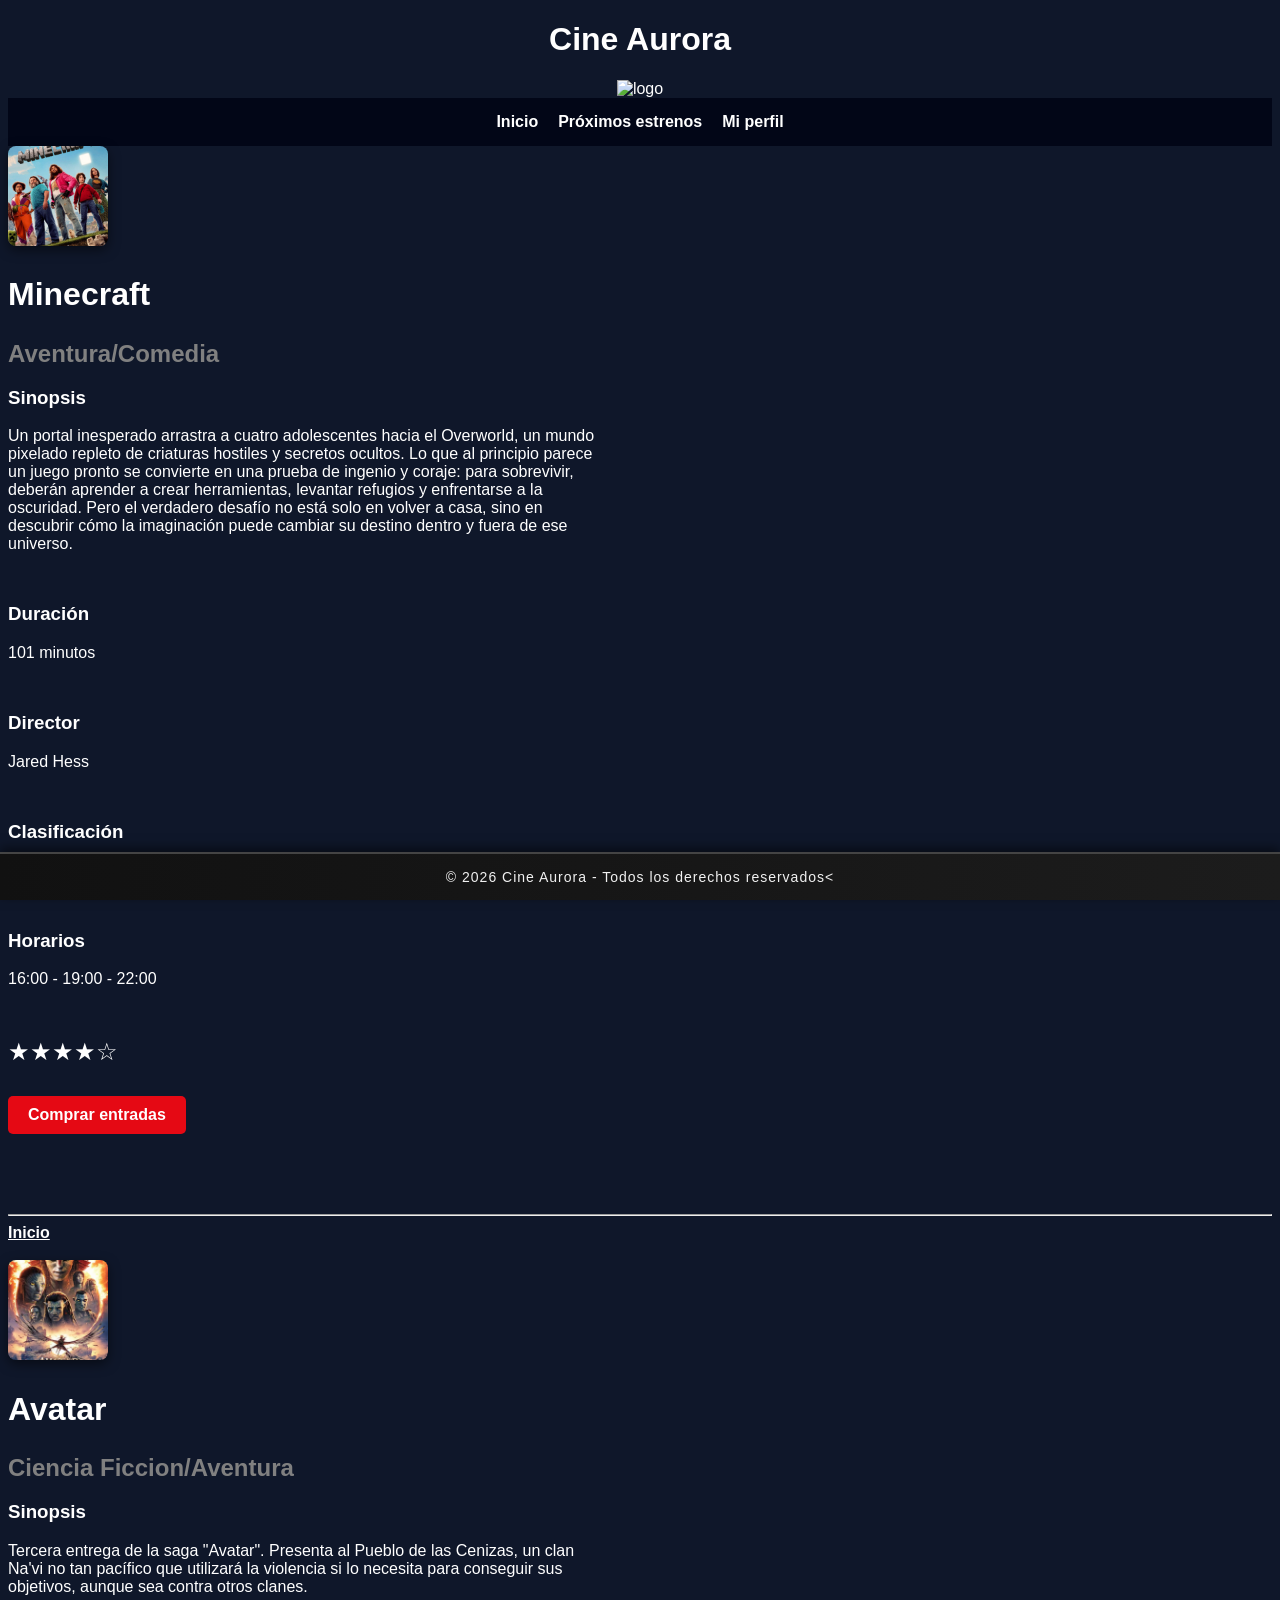
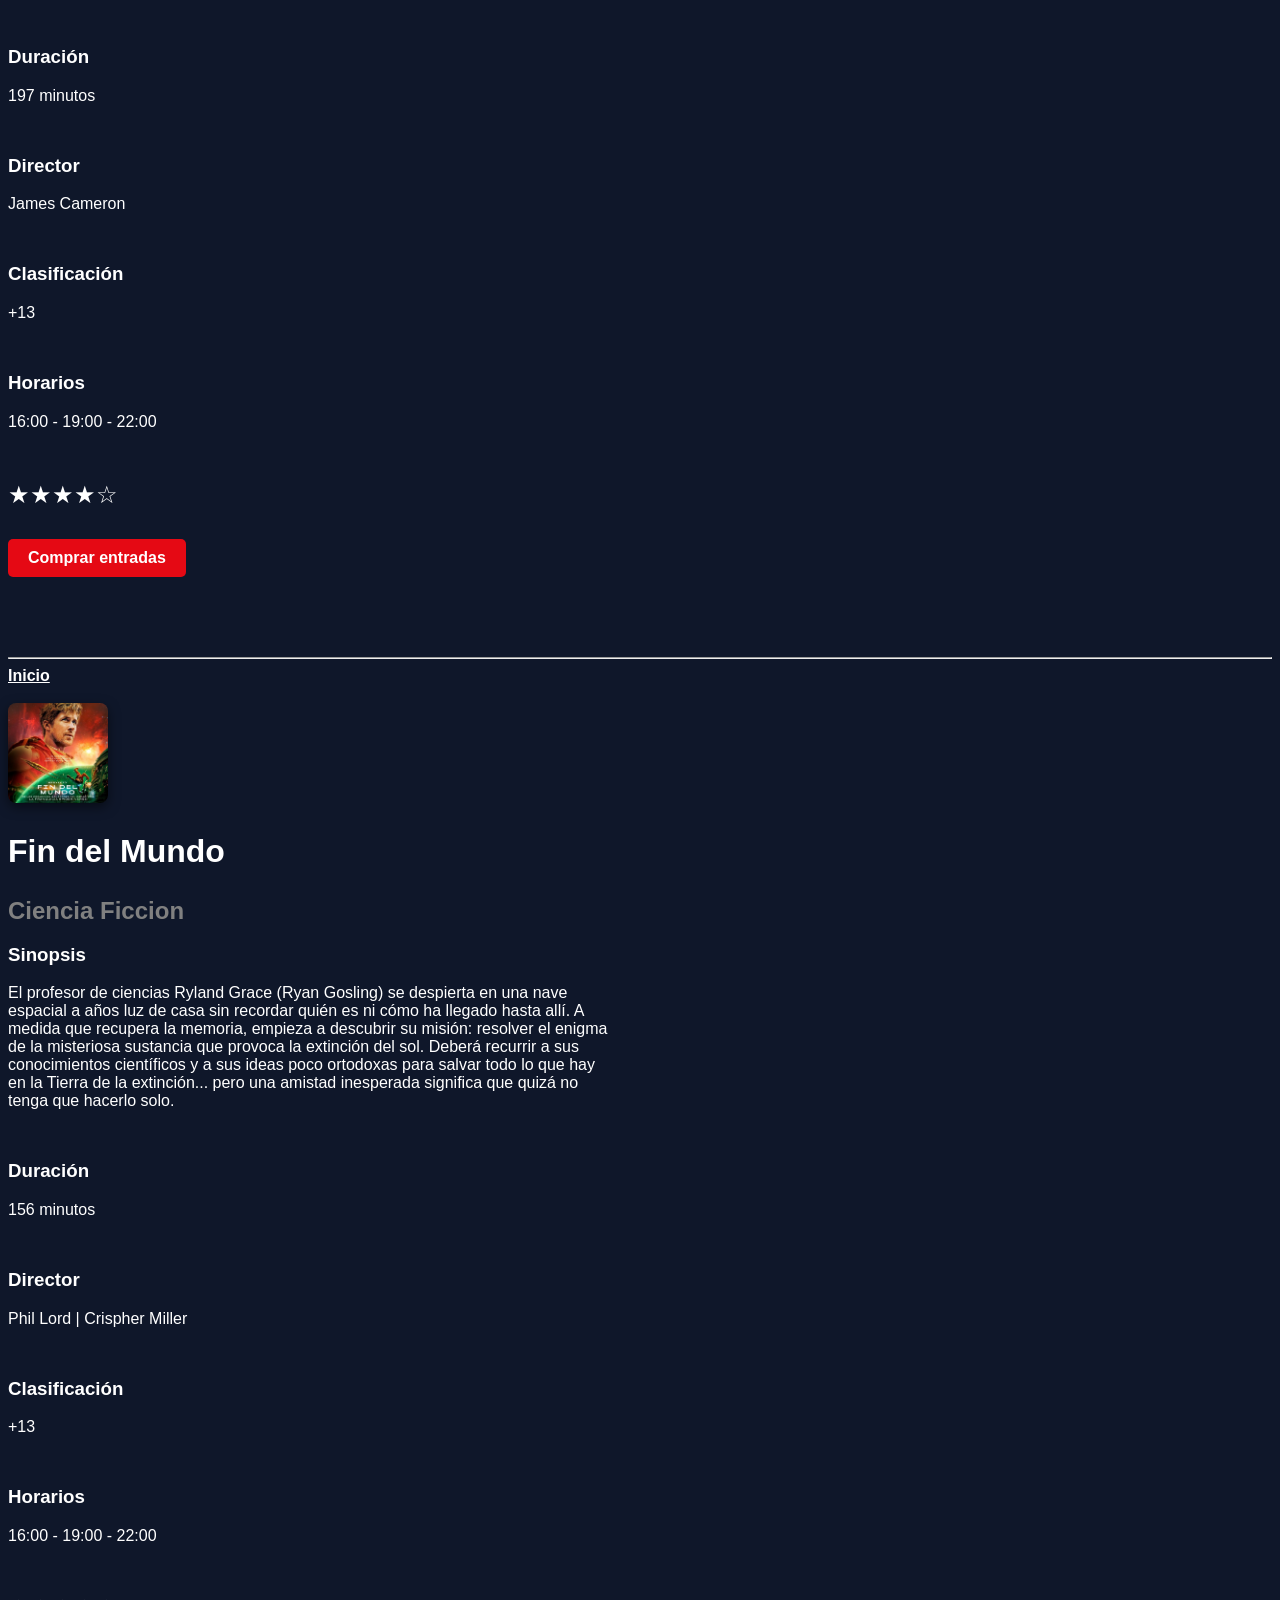
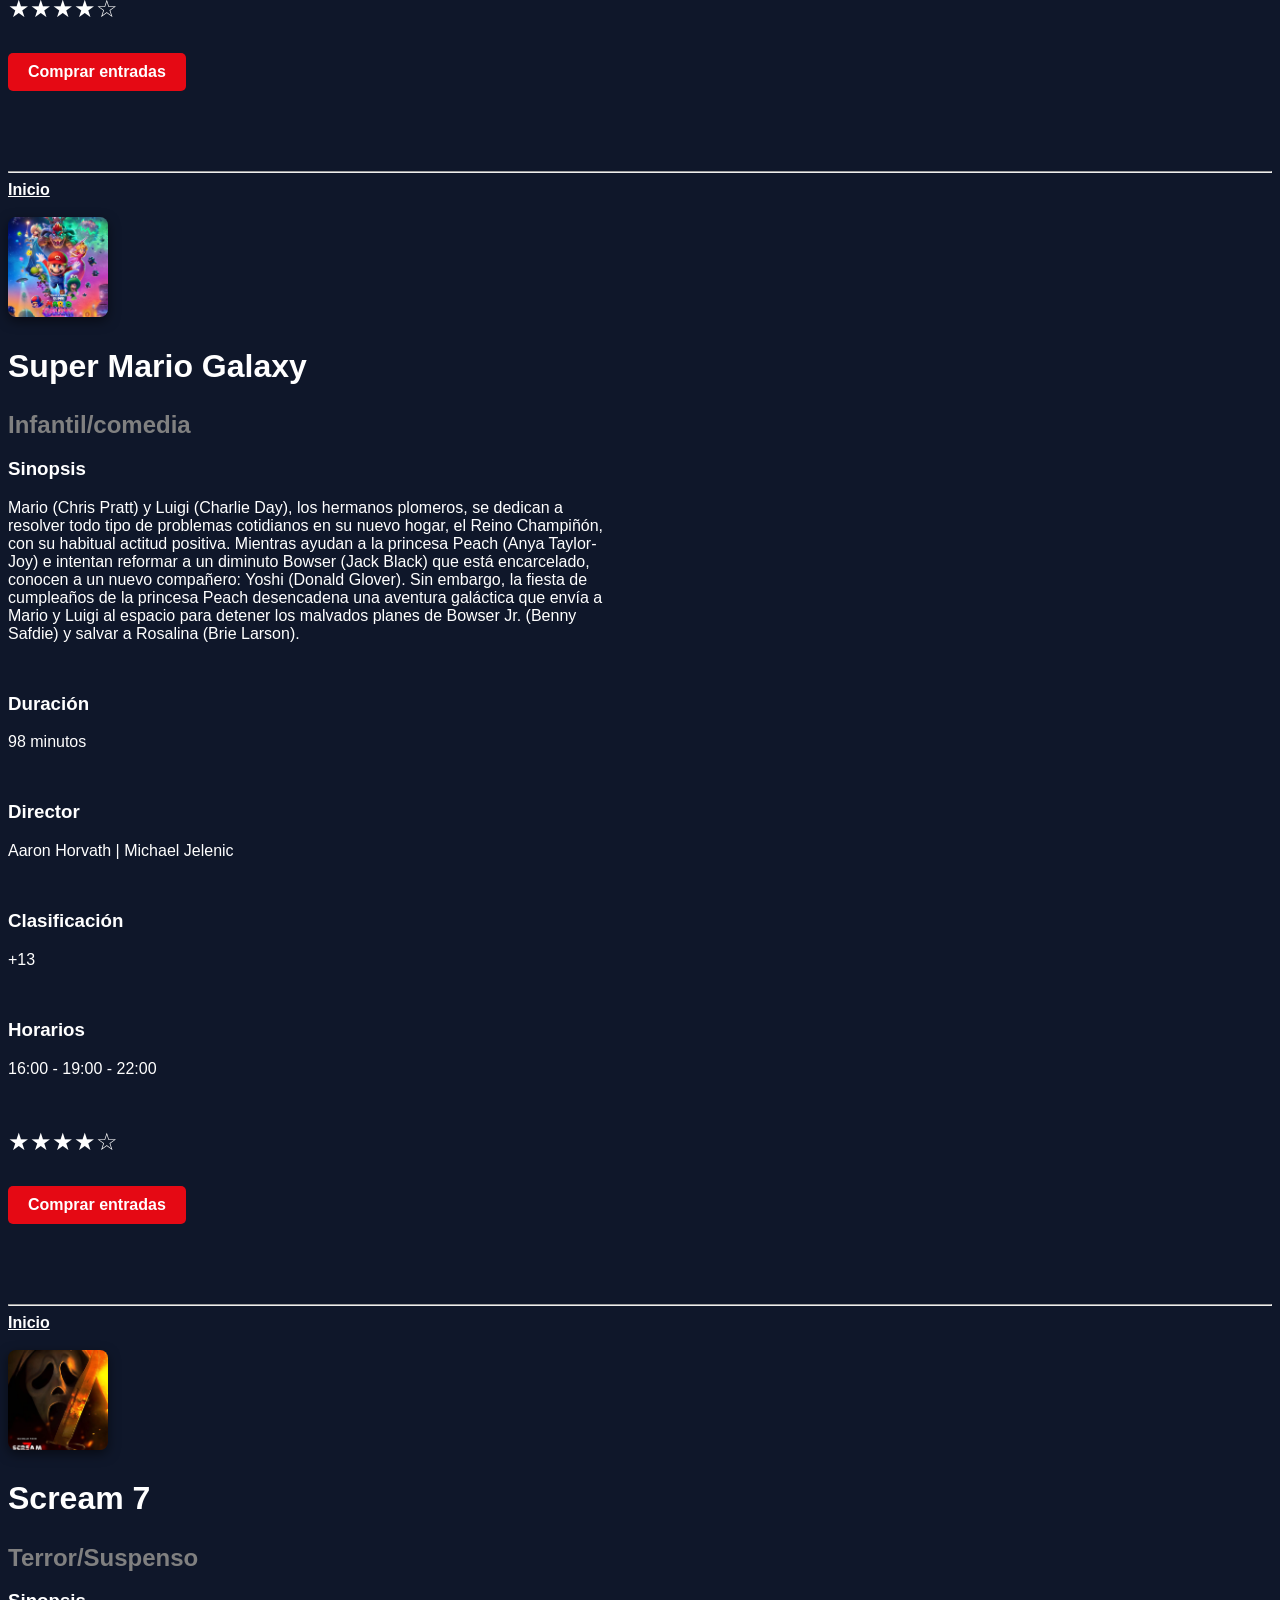
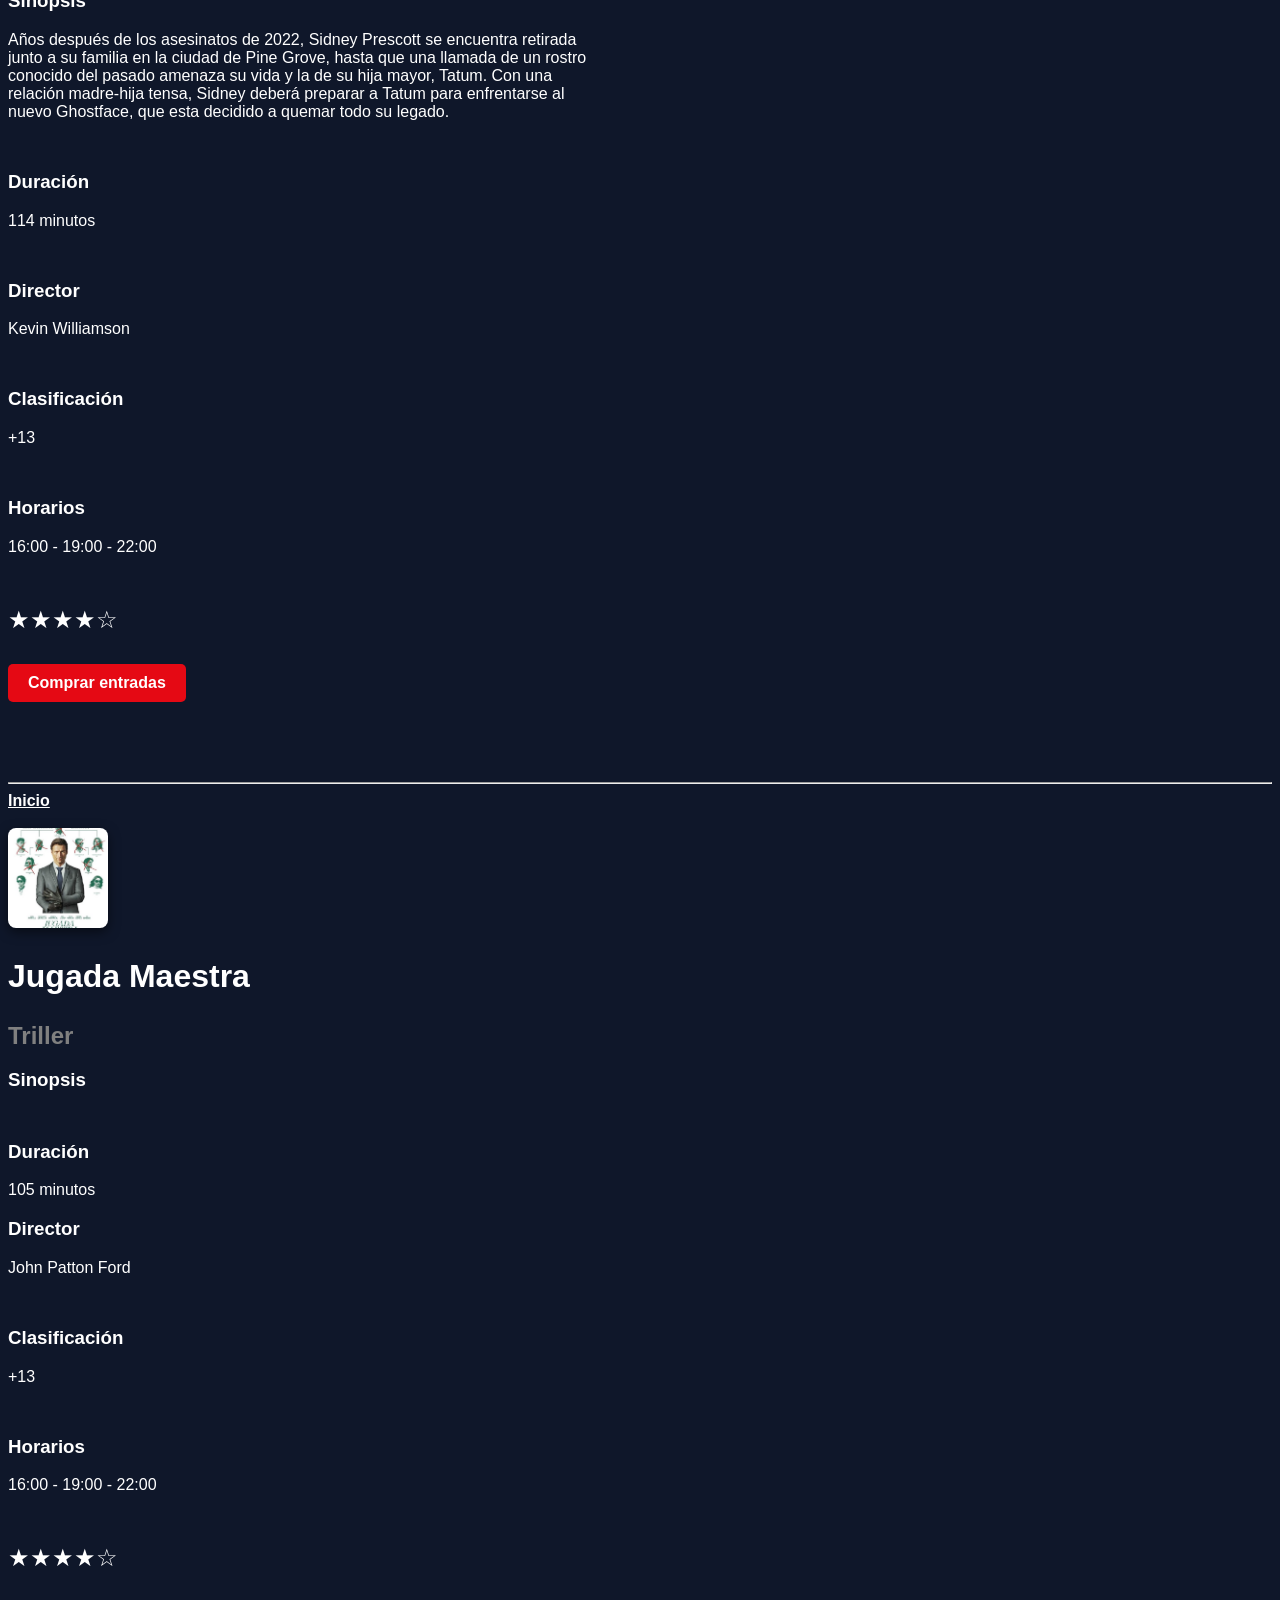
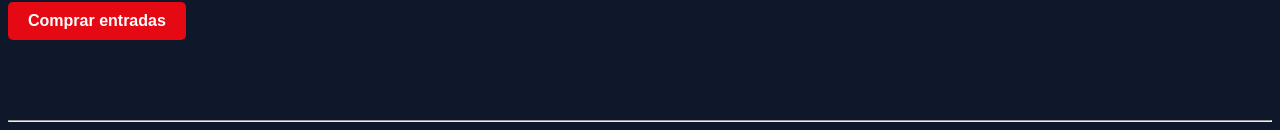
==== pages/detalle.html @ 42e91f60 "cambios en rutas de index.html a detalle.html y se agrego contenido como sinopsis,director,duracion," ====
<!doctype html>
<html lang="es">
<head>
  <meta charset="UTF-8" />
  <meta name="viewport" content="width=device-width, initial-scale=1.0" />
  <title>Cine Aurora 📽️</title>

  <link rel="icon" href="../assets/favicon/logo-cine.png" />
  <link rel="stylesheet" href="../css/detalle.css" />
</head>

<body>

<header>
  <div >
    <h1>Cine Aurora</h1>
    <img src="../assets/favicon/logo-cine.png" alt="logo" width="40">
  </div>

  <nav>
    <a href="../index.html">Inicio</a>
    <a href="./estrenos.html">Próximos estrenos</a>
    <a href="./login.html">Mi perfil</a>
  </nav>
</header>

<main>
  <section class="detalle-container">

    <div class="detalle-poster" id="Minecraft">
      <img src="../assets/img/minecraft.jpg" alt="Minecraft" width="250">
    </div>

    <div class="detalle-info">

      <div class="detalle-header">
        <h1>Minecraft</h1>
        <h2>Aventura/Comedia</h2>
      </div>

      <div class="detalle-seccion">
        <h3>Sinopsis</h3>
        <p>Un portal inesperado arrastra a cuatro adolescentes hacia el Overworld, un mundo pixelado repleto de criaturas hostiles y secretos ocultos. Lo que al principio parece un juego pronto se convierte en una prueba de ingenio y coraje: para sobrevivir, deberán aprender a crear herramientas, levantar refugios y enfrentarse a la oscuridad. Pero el verdadero desafío no está solo en volver a casa, sino en descubrir cómo la imaginación puede cambiar su destino dentro y fuera de ese universo.</p>
      </div>

      <div class="detalle-seccion">
        <h3>Duración</h3>
        <p>101 minutos</p>
      </div>

      <div class="detalle-seccion">
        <h3>Director</h3>
        <p>Jared Hess</p>
      </div>

      <div class="detalle-seccion">
        <h3>Clasificación</h3>
        <p>+13</p>
      </div>

      <div class="detalle-seccion">
        <h3>Horarios</h3>
        <p>16:00 - 19:00 - 22:00</p>
      </div>

      <div class="detalle-puntuacion">
        ★★★★☆
      </div>

      <a class="btn-comprar" href="#" onclick="alert('Sistema no disponible')">
        Comprar entradas
      </a>

    </div>
    <br><br><br><br>
    <hr>
    <a href="../index.html">Inicio</a>
    <br><br>
    <div class="detalle-poster" id="Avatar">
      <img src="../assets/img/avatar.png" alt="Avatar" width="250">
    </div>

    <div class="detalle-info">

      <div class="detalle-header">
        <h1>Avatar</h1>
        <h2>Ciencia Ficcion/Aventura</h2>
      </div>

      <div class="detalle-seccion">
        <h3>Sinopsis</h3>
        <p>Tercera entrega de la saga "Avatar". Presenta al Pueblo de las Cenizas, un clan Na'vi no tan pacífico que utilizará la violencia si lo necesita para conseguir sus objetivos, aunque sea contra otros clanes. </p>
      </div>

      <div class="detalle-seccion">
        <h3>Duración</h3>
        <p>197 minutos</p>
      </div>

      <div class="detalle-seccion">
        <h3>Director</h3>
        <p>James Cameron</p>
      </div>

      <div class="detalle-seccion">
        <h3>Clasificación</h3>
        <p>+13</p>
      </div>

      <div class="detalle-seccion">
        <h3>Horarios</h3>
        <p>16:00 - 19:00 - 22:00</p>
      </div>

      <div class="detalle-puntuacion">
        ★★★★☆
      </div>

      <a class="btn-comprar" href="#" onclick="alert('Sistema no disponible')">
        Comprar entradas
      </a>

    </div>
    <br><br><br><br>
    <hr>
       <a href="../index.html">Inicio</a>
    <br><br>
    <div class="detalle-poster" id="Fin del Mundo">
      <img src="../assets/img/fin-del-mundo.jpg" alt="Fin del Mundo" width="250">
    </div>

    <div class="detalle-info">

      <div class="detalle-header">
        <h1>Fin del Mundo</h1>
        <h2>Ciencia Ficcion</h2>
      </div>

      <div class="detalle-seccion">
        <h3>Sinopsis</h3>
        <p>El profesor de ciencias Ryland Grace (Ryan Gosling) se despierta en una nave espacial a años luz de casa sin recordar quién es ni cómo ha llegado hasta allí. A medida que recupera la memoria, empieza a descubrir su misión: resolver el enigma de la misteriosa sustancia que provoca la extinción del sol. Deberá recurrir a sus conocimientos científicos y a sus ideas poco ortodoxas para salvar todo lo que hay en la Tierra de la extinción... pero una amistad inesperada significa que quizá no tenga que hacerlo solo.</p>
      </div>

      <div class="detalle-seccion">
        <h3>Duración</h3>
        <p>156 minutos</p>
      </div>

      <div class="detalle-seccion">
        <h3>Director</h3>
        <p>Phil Lord | Crispher Miller</p>
      </div>

      <div class="detalle-seccion">
        <h3>Clasificación</h3>
        <p>+13</p>
      </div>

      <div class="detalle-seccion">
        <h3>Horarios</h3>
        <p>16:00 - 19:00 - 22:00</p>
      </div>

      <div class="detalle-puntuacion">
        ★★★★☆
      </div>

      <a class="btn-comprar" href="#" onclick="alert('Sistema no disponible')">
        Comprar entradas
      </a>

    </div>
    <br><br><br><br>
    <hr>
       <a href="../index.html">Inicio</a>
    <br><br>
    <div class="detalle-poster" id="Super Mario Galaxy">
      <img src="../assets/img/super-mario.jpg" alt="Super Mario Galaxy" width="250">
    </div>

    <div class="detalle-info">

      <div class="detalle-header">
        <h1>Super Mario Galaxy</h1>
        <h2>Infantil/comedia</h2>
      </div>

      <div class="detalle-seccion">
        <h3>Sinopsis</h3>
        <p>Mario (Chris Pratt) y Luigi (Charlie Day), los hermanos plomeros, se dedican a resolver todo tipo de problemas cotidianos en su nuevo hogar, el Reino Champiñón, con su habitual actitud positiva. Mientras ayudan a la princesa Peach (Anya Taylor-Joy) e intentan reformar a un diminuto Bowser (Jack Black) que está encarcelado, conocen a un nuevo compañero: Yoshi (Donald Glover). Sin embargo, la fiesta de cumpleaños de la princesa Peach desencadena una aventura galáctica que envía a Mario y Luigi al espacio para detener los malvados planes de Bowser Jr. (Benny Safdie) y salvar a Rosalina (Brie Larson).</p>
      </div>

      <div class="detalle-seccion">
        <h3>Duración</h3>
        <p>98 minutos</p>
      </div>

      <div class="detalle-seccion">
        <h3>Director</h3>
        <p>Aaron Horvath | Michael Jelenic</p>
      </div>

      <div class="detalle-seccion">
        <h3>Clasificación</h3>
        <p>+13</p>
      </div>

      <div class="detalle-seccion">
        <h3>Horarios</h3>
        <p>16:00 - 19:00 - 22:00</p>
      </div>

      <div class="detalle-puntuacion">
        ★★★★☆
      </div>

      <a class="btn-comprar" href="#" onclick="alert('Sistema no disponible')">
        Comprar entradas
      </a>

    </div>
    <br><br><br><br>
    <hr>
       <a href="../index.html">Inicio</a>
    <br><br>
    <div class="detalle-poster" id="Scream 7">
      <img src="../assets/img/scream7.jpg" alt="Scream 7" width="250">
    </div>

    <div class="detalle-info">

      <div class="detalle-header">
        <h1>Scream 7</h1>
        <h2>Terror/Suspenso</h2>
      </div>

      <div class="detalle-seccion">
        <h3>Sinopsis</h3>
        <p>Años después de los asesinatos de 2022, Sidney Prescott se encuentra retirada junto a su familia en la ciudad de Pine Grove, hasta que una llamada de un rostro conocido del pasado amenaza su vida y la de su hija mayor, Tatum. Con una relación madre-hija tensa, Sidney deberá preparar a Tatum para enfrentarse al nuevo Ghostface, que esta decidido a quemar todo su legado.</p>
      </div>

      <div class="detalle-seccion">
        <h3>Duración</h3>
        <p>114 minutos</p>
      </div>

      <div class="detalle-seccion">
        <h3>Director</h3>
        <p>Kevin Williamson</p>
      </div>

      <div class="detalle-seccion">
        <h3>Clasificación</h3>
        <p>+13</p>
      </div>

      <div class="detalle-seccion">
        <h3>Horarios</h3>
        <p>16:00 - 19:00 - 22:00</p>
      </div>

      <div class="detalle-puntuacion">
        ★★★★☆
      </div>

      <a class="btn-comprar" href="#" onclick="alert('Sistema no disponible')">
        Comprar entradas
      </a>

    </div>
    <br><br><br><br>
    <hr>
       <a href="../index.html">Inicio</a>
    <br><br>
    <div class="detalle-poster" id="Jugada Maestra">
      <img src="../assets/img/jugada-maestra.jpg" alt="Jugada Maestra" width="250">
    </div>

    <div class="detalle-info">

      <div class="detalle-header">
        <h1>Jugada Maestra</h1>
        <h2>Triller</h2>
      </div>

      <div class="detalle-seccion">
        <h3>Sinopsis</h3>
        <p></p>
      </div>

      <div class="detalBecket, un potencial heredero de una fortuna millonaria, solo tiene un pequeño problema: que es el octavo en la línea de sucesión. Lo cual, por supuesto, tiene una fácil solución: matarlos a todos hasta que solo quede él.le-seccion">
        <h3>Duración</h3>
        <p>105 minutos</p>
      </div>

      <div class="detalle-seccion">
        <h3>Director</h3>
        <p>John Patton Ford</p>
      </div>

      <div class="detalle-seccion">
        <h3>Clasificación</h3>
        <p>+13</p>
      </div>

      <div class="detalle-seccion">
        <h3>Horarios</h3>
        <p>16:00 - 19:00 - 22:00</p>
      </div>

      <div class="detalle-puntuacion">
        ★★★★☆
      </div>

      <a class="btn-comprar" href="#" onclick="alert('Sistema no disponible')">
        Comprar entradas
      </a>

    </div>
    <br><br><br><br>
    <hr>

  </section>
</main>

<footer class="footer">
  <p> &copy; 2026 Cine Aurora - Todos los derechos reservados<</p>
</footer>

</body>
</html>
---- css/detalle.css ----
/* IMPORTS */
@import url('./components/nav.css');
@import url('./components/button.css');
@import url('./components/poster.css');
@import url('./components/footer.css');

/* VARIABLES */
:root {
    --color-bg: #0f172a;
    --color-card: #1e293b;
    --color-text: #ffffff;
    --color-accent: #e50914;
}



/* BODY */
body {
    font-family: Arial, sans-serif;
    background-color: var(--color-bg);
    color: var(--color-text);
}
header {
    text-align: center;
}

/* INFO */
.detalle-info {
    max-width: 600px;
}

.detalle-header h1 {
    font-size: 2rem;
}

.detalle-header h2 {
    color: var(--color-primario);
    color: gray;
    margin-bottom: 10px;
}

/* SECCIONES */
.detalle-seccion {
    margin: 15px auto 50px;
}

/* PUNTUACIÓN */
.detalle-puntuacion {
    font-size: 1.5rem;
    margin: 15px 0;
}


.btn-comprar {
    display: inline-block;
    margin-top: 15px;
    padding: 10px 20px;
    background-color: var(--color-accent);
    color: white;
    text-decoration: none;
    border-radius: 5px;
}

.btn-comprar:hover {
    background-color: #b20710;
}


.form-registro {
    display: grid;
    gap: 16px;
    width: 100%;
    max-width: 500px;
    background-color: var(--color-superficie);
    padding: 24px;
    border-radius: 10px;
    box-shadow: 0 4px 12px rgba(0,0,0,0.2);
}



.form-grupo {
    display: flex;
    flex-direction: column;
    gap: 5px;
}


.form-registro input,
.form-registro select {
    padding: 10px;
    border-radius: 6px;
    border: none;
}


.form-radio {
    display: flex;
    flex-direction: column;
    gap: 5px;
}


@media (max-width: 768px) {
    .detalle-container {
        flex-direction: column;
        align-items: center;
        text-align: center;
    }

    .detalle-poster img {
        width: 80%;
    }
}
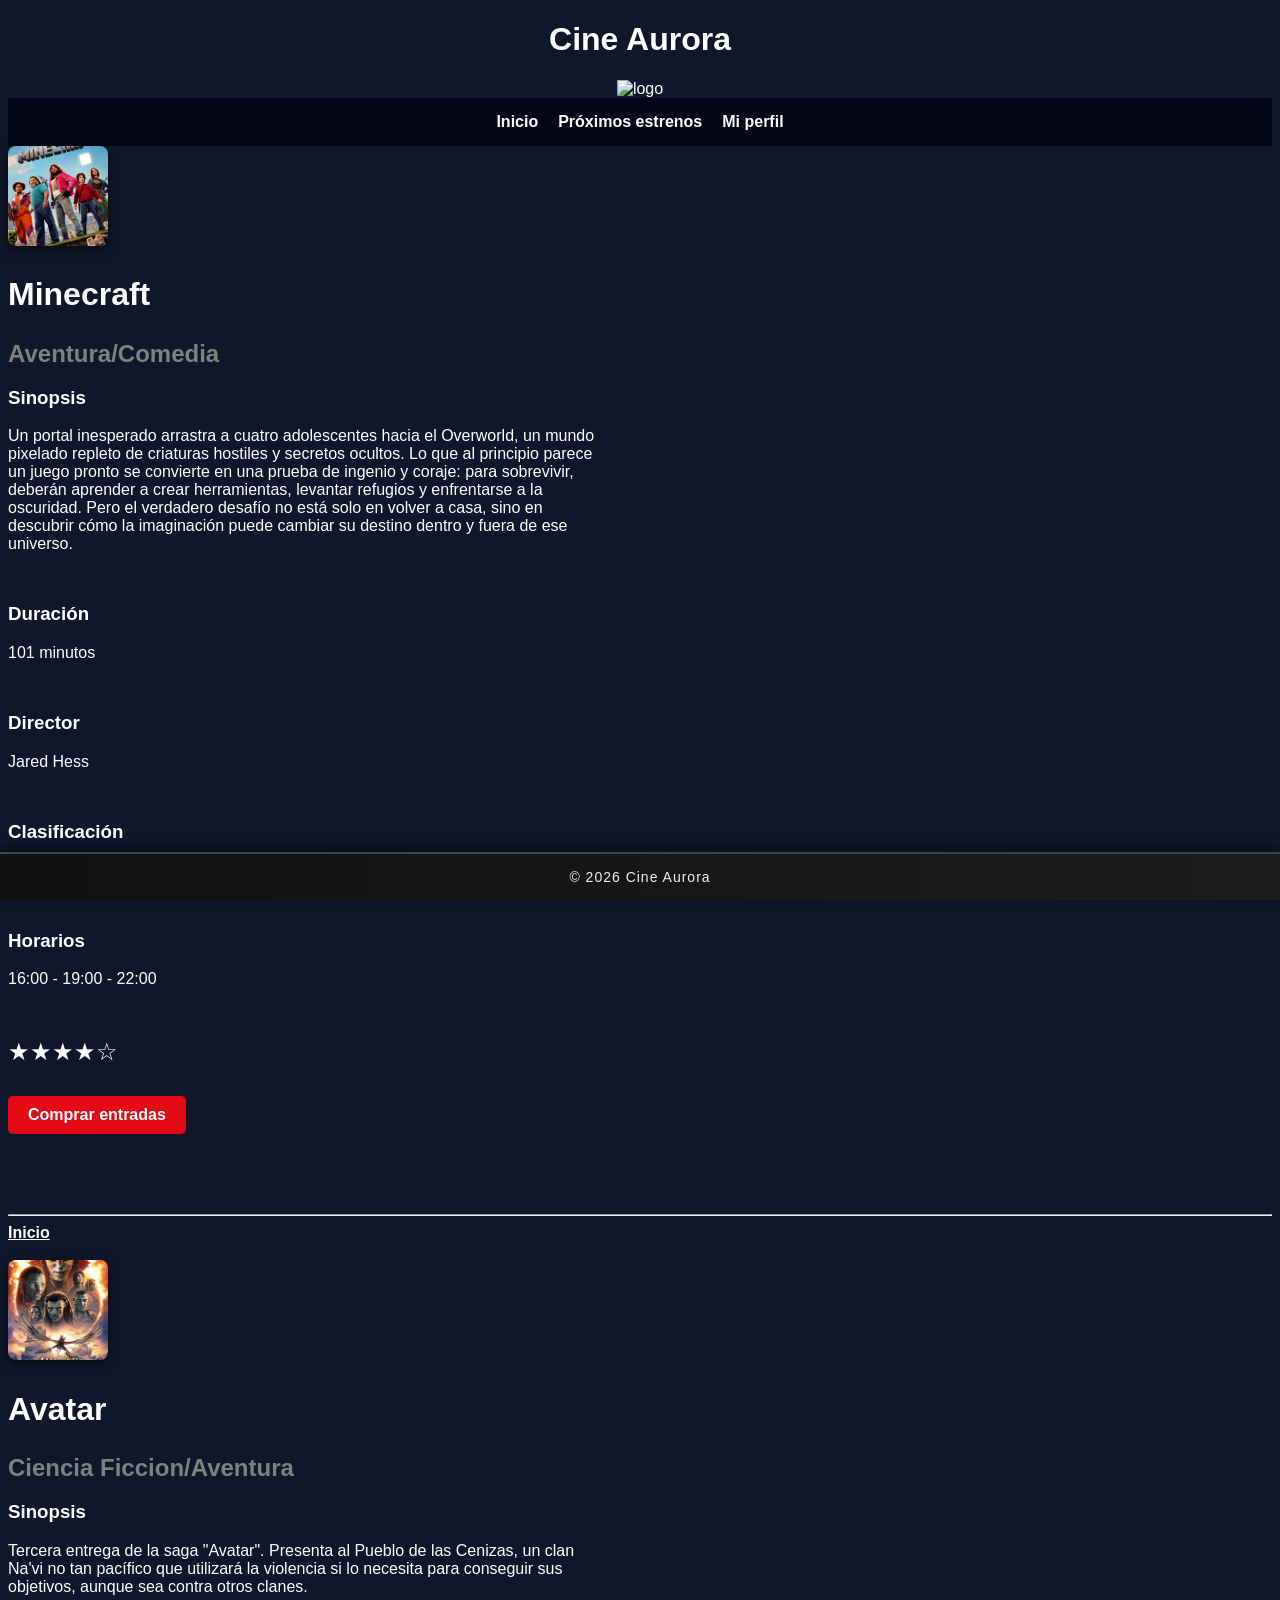
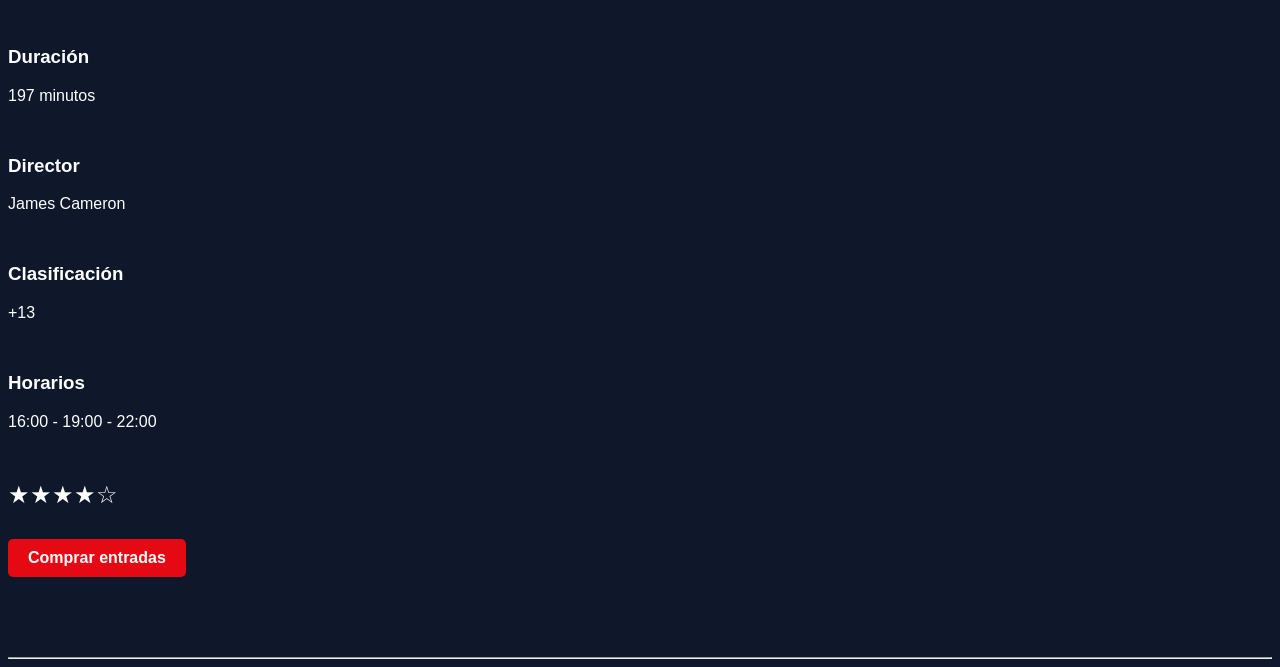
==== commit 33267924: "Agregue estilo y contenido al archivo entradas.html, tambien modifique el index para que redirija a " ====
--- a/pages/detalle.html
+++ b/pages/detalle.html
@@ -67,7 +67,7 @@
         ★★★★☆
       </div>
 
-      <a class="btn-comprar" href="#" onclick="alert('Sistema no disponible')">
+      <a class="btn-comprar" href="entradas.html" onclick="alert('Redirigiendo... Entradas para Minecraft')">
         Comprar entradas
       </a>
 
@@ -116,203 +116,7 @@
         ★★★★☆
       </div>
 
-      <a class="btn-comprar" href="#" onclick="alert('Sistema no disponible')">
-        Comprar entradas
-      </a>
-
-    </div>
-    <br><br><br><br>
-    <hr>
-       <a href="../index.html">Inicio</a>
-    <br><br>
-    <div class="detalle-poster" id="Fin del Mundo">
-      <img src="../assets/img/fin-del-mundo.jpg" alt="Fin del Mundo" width="250">
-    </div>
-
-    <div class="detalle-info">
-
-      <div class="detalle-header">
-        <h1>Fin del Mundo</h1>
-        <h2>Ciencia Ficcion</h2>
-      </div>
-
-      <div class="detalle-seccion">
-        <h3>Sinopsis</h3>
-        <p>El profesor de ciencias Ryland Grace (Ryan Gosling) se despierta en una nave espacial a años luz de casa sin recordar quién es ni cómo ha llegado hasta allí. A medida que recupera la memoria, empieza a descubrir su misión: resolver el enigma de la misteriosa sustancia que provoca la extinción del sol. Deberá recurrir a sus conocimientos científicos y a sus ideas poco ortodoxas para salvar todo lo que hay en la Tierra de la extinción... pero una amistad inesperada significa que quizá no tenga que hacerlo solo.</p>
-      </div>
-
-      <div class="detalle-seccion">
-        <h3>Duración</h3>
-        <p>156 minutos</p>
-      </div>
-
-      <div class="detalle-seccion">
-        <h3>Director</h3>
-        <p>Phil Lord | Crispher Miller</p>
-      </div>
-
-      <div class="detalle-seccion">
-        <h3>Clasificación</h3>
-        <p>+13</p>
-      </div>
-
-      <div class="detalle-seccion">
-        <h3>Horarios</h3>
-        <p>16:00 - 19:00 - 22:00</p>
-      </div>
-
-      <div class="detalle-puntuacion">
-        ★★★★☆
-      </div>
-
-      <a class="btn-comprar" href="#" onclick="alert('Sistema no disponible')">
-        Comprar entradas
-      </a>
-
-    </div>
-    <br><br><br><br>
-    <hr>
-       <a href="../index.html">Inicio</a>
-    <br><br>
-    <div class="detalle-poster" id="Super Mario Galaxy">
-      <img src="../assets/img/super-mario.jpg" alt="Super Mario Galaxy" width="250">
-    </div>
-
-    <div class="detalle-info">
-
-      <div class="detalle-header">
-        <h1>Super Mario Galaxy</h1>
-        <h2>Infantil/comedia</h2>
-      </div>
-
-      <div class="detalle-seccion">
-        <h3>Sinopsis</h3>
-        <p>Mario (Chris Pratt) y Luigi (Charlie Day), los hermanos plomeros, se dedican a resolver todo tipo de problemas cotidianos en su nuevo hogar, el Reino Champiñón, con su habitual actitud positiva. Mientras ayudan a la princesa Peach (Anya Taylor-Joy) e intentan reformar a un diminuto Bowser (Jack Black) que está encarcelado, conocen a un nuevo compañero: Yoshi (Donald Glover). Sin embargo, la fiesta de cumpleaños de la princesa Peach desencadena una aventura galáctica que envía a Mario y Luigi al espacio para detener los malvados planes de Bowser Jr. (Benny Safdie) y salvar a Rosalina (Brie Larson).</p>
-      </div>
-
-      <div class="detalle-seccion">
-        <h3>Duración</h3>
-        <p>98 minutos</p>
-      </div>
-
-      <div class="detalle-seccion">
-        <h3>Director</h3>
-        <p>Aaron Horvath | Michael Jelenic</p>
-      </div>
-
-      <div class="detalle-seccion">
-        <h3>Clasificación</h3>
-        <p>+13</p>
-      </div>
-
-      <div class="detalle-seccion">
-        <h3>Horarios</h3>
-        <p>16:00 - 19:00 - 22:00</p>
-      </div>
-
-      <div class="detalle-puntuacion">
-        ★★★★☆
-      </div>
-
-      <a class="btn-comprar" href="#" onclick="alert('Sistema no disponible')">
-        Comprar entradas
-      </a>
-
-    </div>
-    <br><br><br><br>
-    <hr>
-       <a href="../index.html">Inicio</a>
-    <br><br>
-    <div class="detalle-poster" id="Scream 7">
-      <img src="../assets/img/scream7.jpg" alt="Scream 7" width="250">
-    </div>
-
-    <div class="detalle-info">
-
-      <div class="detalle-header">
-        <h1>Scream 7</h1>
-        <h2>Terror/Suspenso</h2>
-      </div>
-
-      <div class="detalle-seccion">
-        <h3>Sinopsis</h3>
-        <p>Años después de los asesinatos de 2022, Sidney Prescott se encuentra retirada junto a su familia en la ciudad de Pine Grove, hasta que una llamada de un rostro conocido del pasado amenaza su vida y la de su hija mayor, Tatum. Con una relación madre-hija tensa, Sidney deberá preparar a Tatum para enfrentarse al nuevo Ghostface, que esta decidido a quemar todo su legado.</p>
-      </div>
-
-      <div class="detalle-seccion">
-        <h3>Duración</h3>
-        <p>114 minutos</p>
-      </div>
-
-      <div class="detalle-seccion">
-        <h3>Director</h3>
-        <p>Kevin Williamson</p>
-      </div>
-
-      <div class="detalle-seccion">
-        <h3>Clasificación</h3>
-        <p>+13</p>
-      </div>
-
-      <div class="detalle-seccion">
-        <h3>Horarios</h3>
-        <p>16:00 - 19:00 - 22:00</p>
-      </div>
-
-      <div class="detalle-puntuacion">
-        ★★★★☆
-      </div>
-
-      <a class="btn-comprar" href="#" onclick="alert('Sistema no disponible')">
-        Comprar entradas
-      </a>
-
-    </div>
-    <br><br><br><br>
-    <hr>
-       <a href="../index.html">Inicio</a>
-    <br><br>
-    <div class="detalle-poster" id="Jugada Maestra">
-      <img src="../assets/img/jugada-maestra.jpg" alt="Jugada Maestra" width="250">
-    </div>
-
-    <div class="detalle-info">
-
-      <div class="detalle-header">
-        <h1>Jugada Maestra</h1>
-        <h2>Triller</h2>
-      </div>
-
-      <div class="detalle-seccion">
-        <h3>Sinopsis</h3>
-        <p></p>
-      </div>
-
-      <div class="detalBecket, un potencial heredero de una fortuna millonaria, solo tiene un pequeño problema: que es el octavo en la línea de sucesión. Lo cual, por supuesto, tiene una fácil solución: matarlos a todos hasta que solo quede él.le-seccion">
-        <h3>Duración</h3>
-        <p>105 minutos</p>
-      </div>
-
-      <div class="detalle-seccion">
-        <h3>Director</h3>
-        <p>John Patton Ford</p>
-      </div>
-
-      <div class="detalle-seccion">
-        <h3>Clasificación</h3>
-        <p>+13</p>
-      </div>
-
-      <div class="detalle-seccion">
-        <h3>Horarios</h3>
-        <p>16:00 - 19:00 - 22:00</p>
-      </div>
-
-      <div class="detalle-puntuacion">
-        ★★★★☆
-      </div>
-
-      <a class="btn-comprar" href="#" onclick="alert('Sistema no disponible')">
+      <a class="btn-comprar" href="entradas.html" onclick="alert('Redirigiendo... Entradas para Avatar')">
         Comprar entradas
       </a>
 
@@ -324,7 +128,7 @@
 </main>
 
 <footer class="footer">
-  <p> &copy; 2026 Cine Aurora - Todos los derechos reservados<</p>
+  <p>&copy; 2026 Cine Aurora</p>
 </footer>
 
 </body>
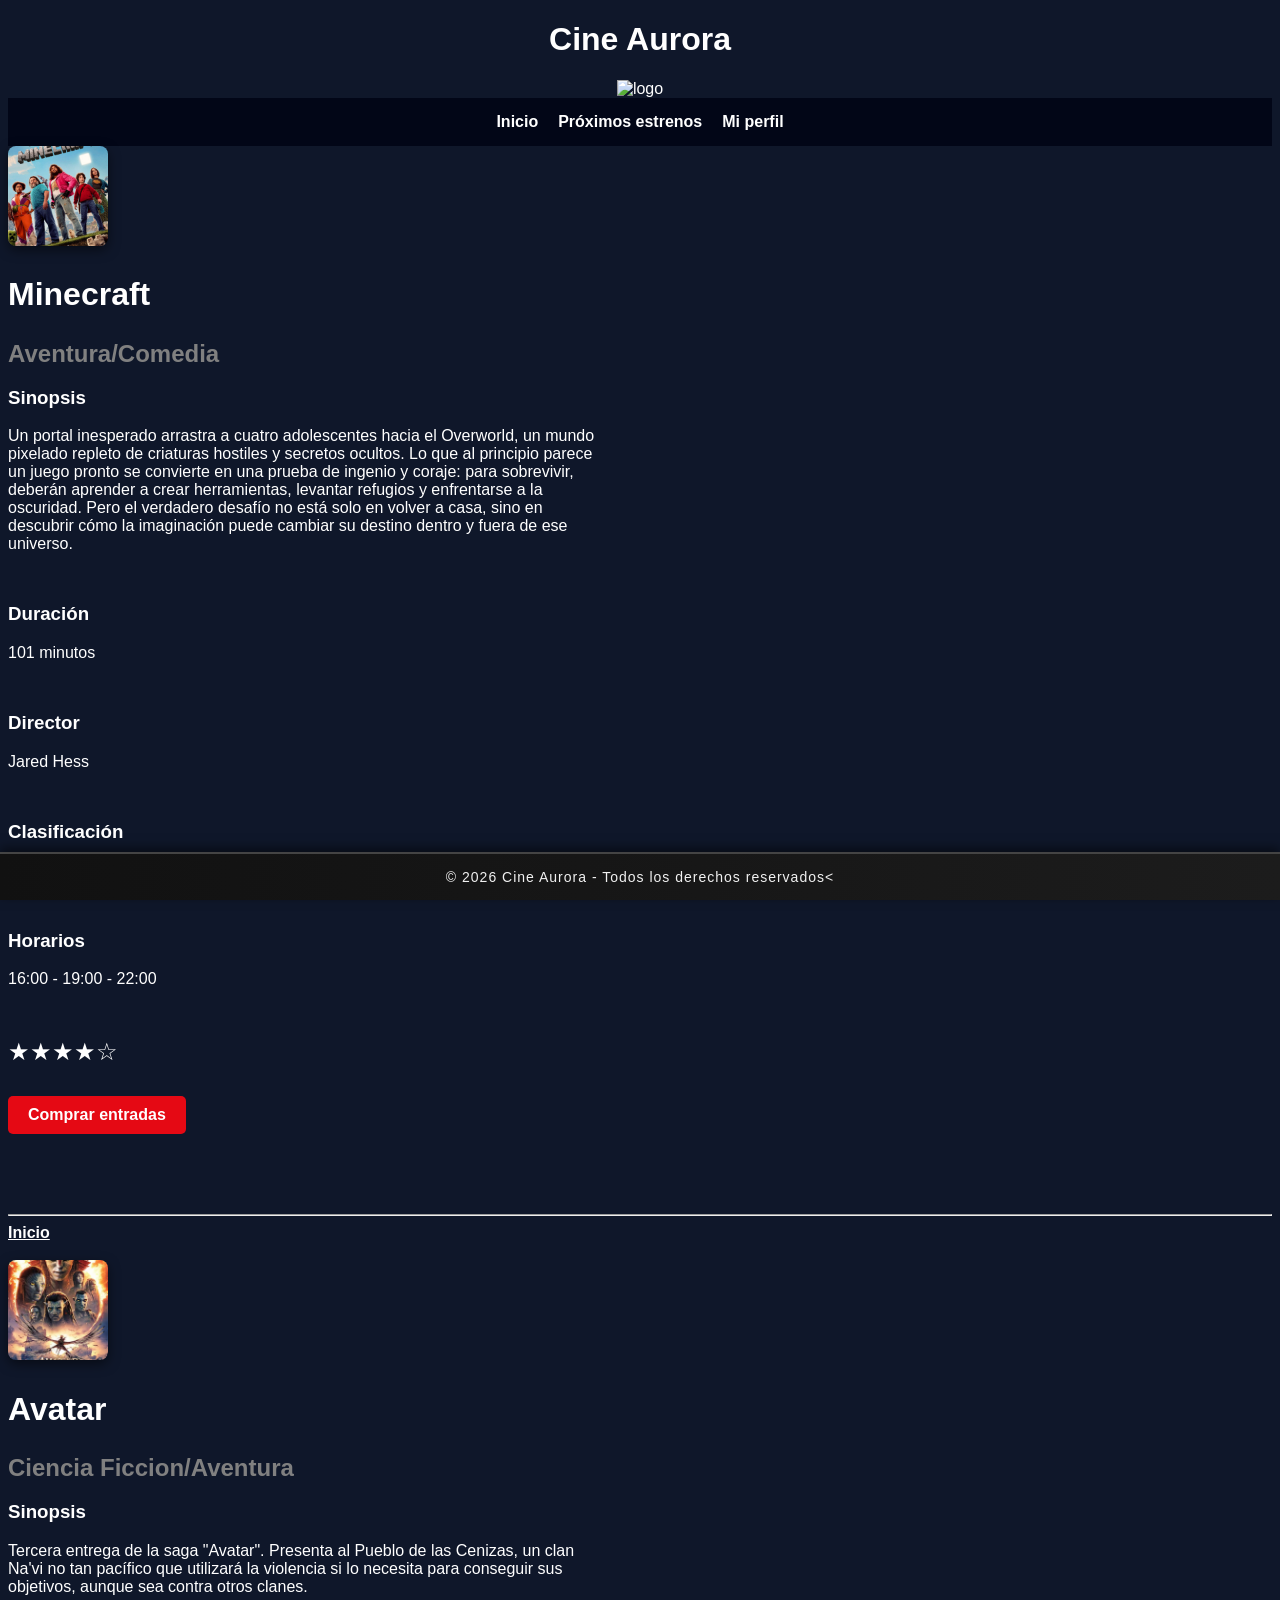
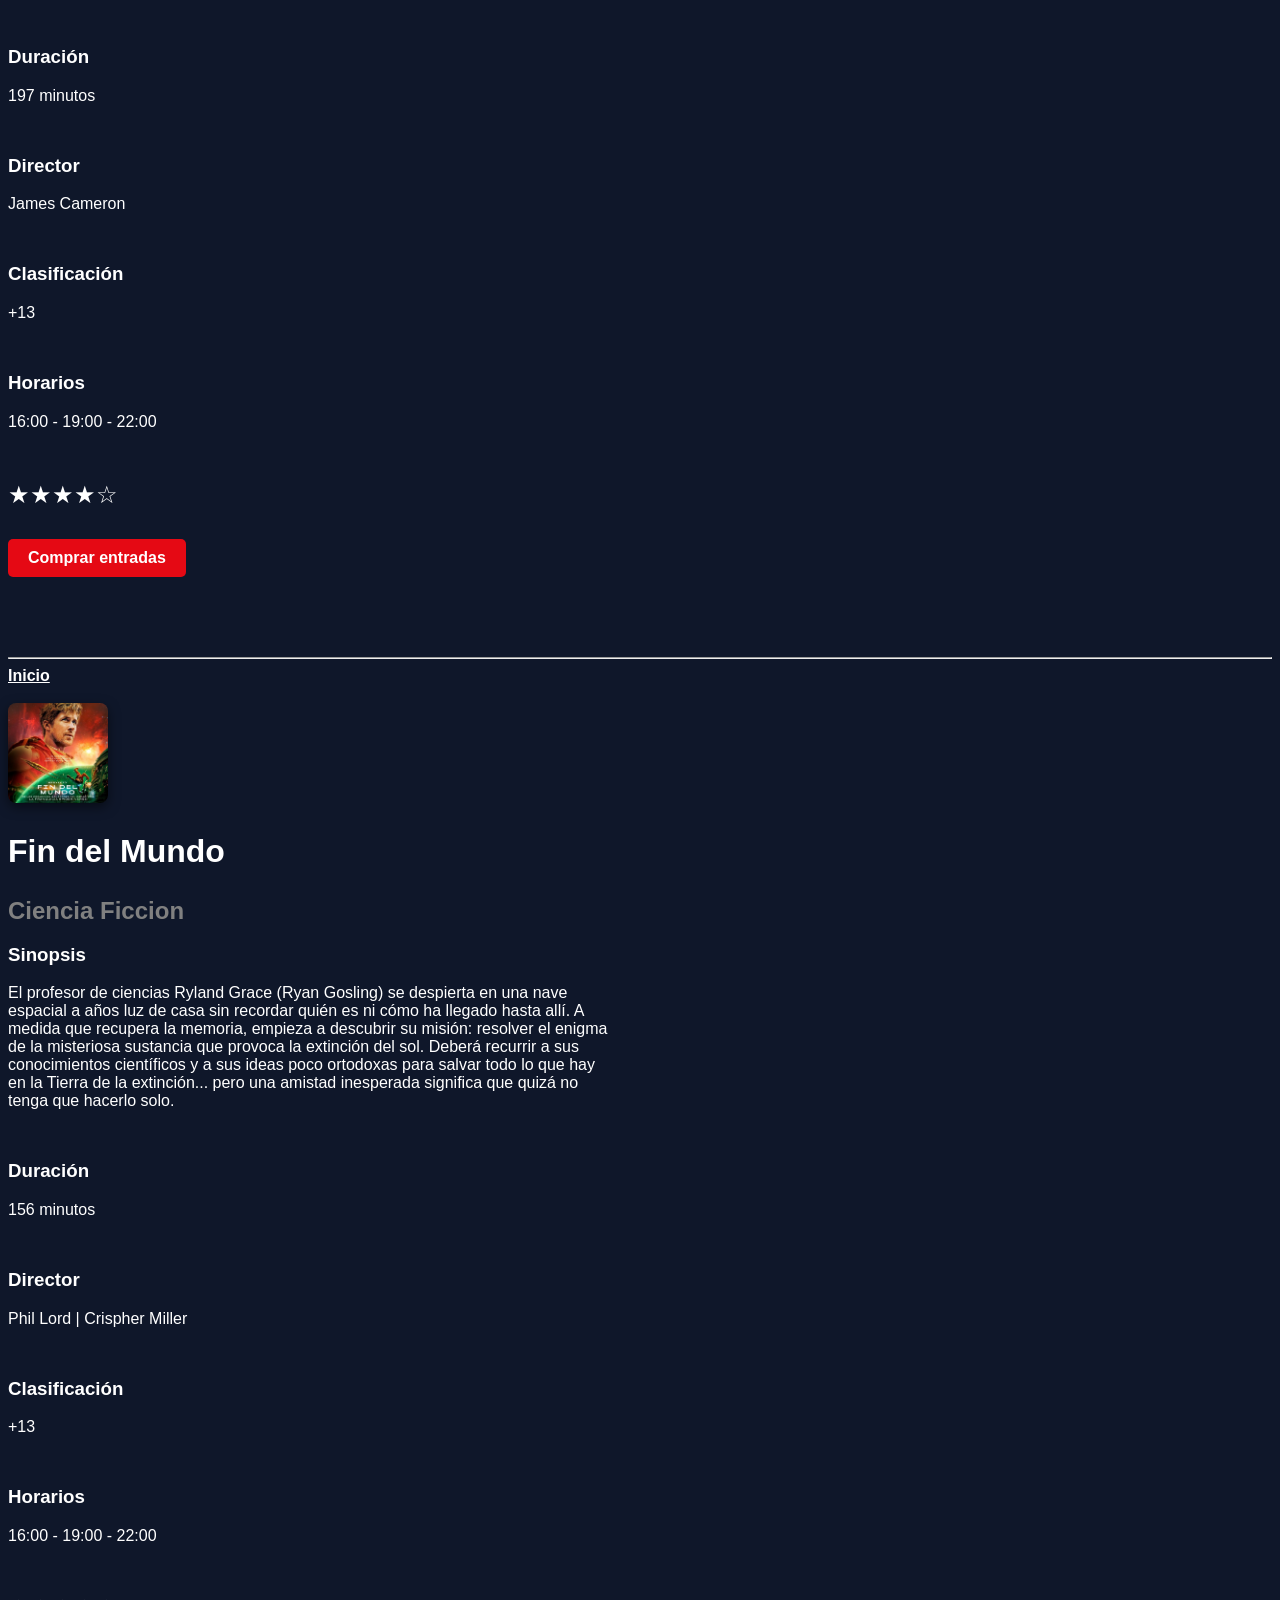
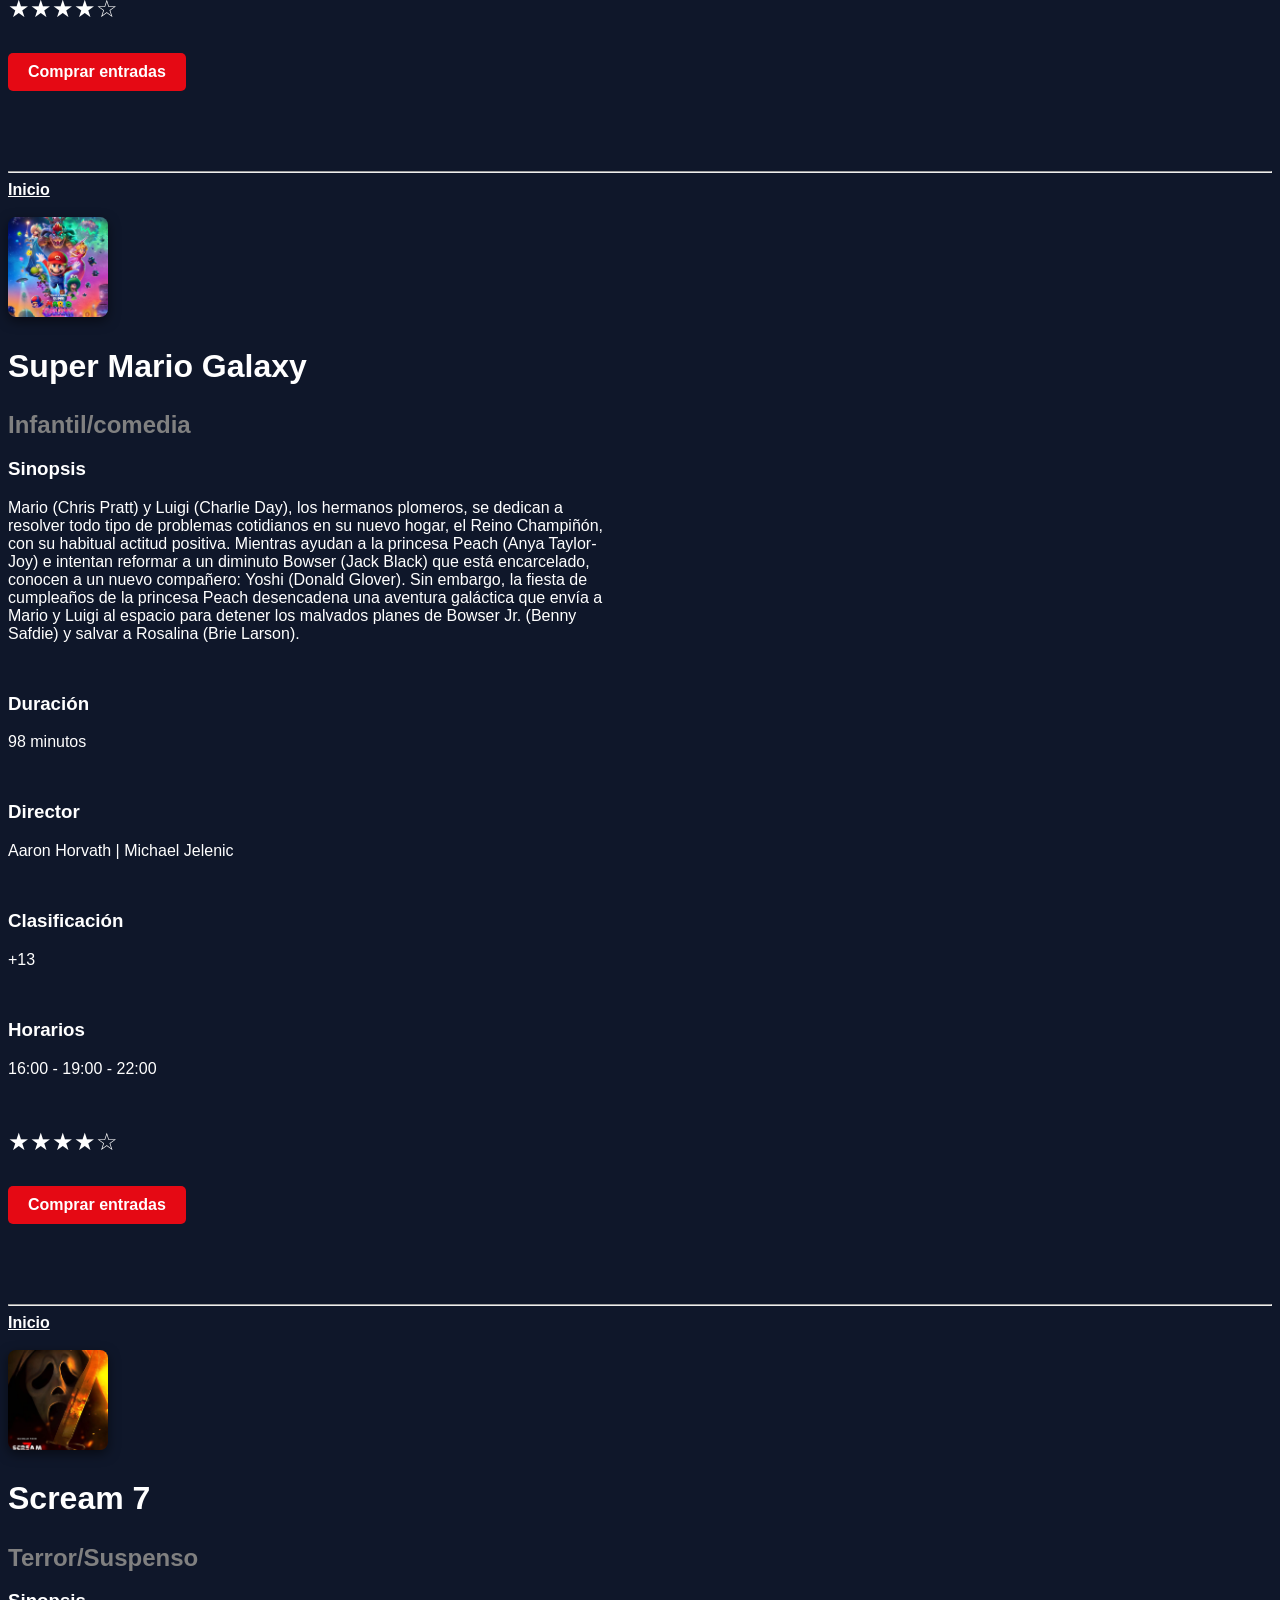
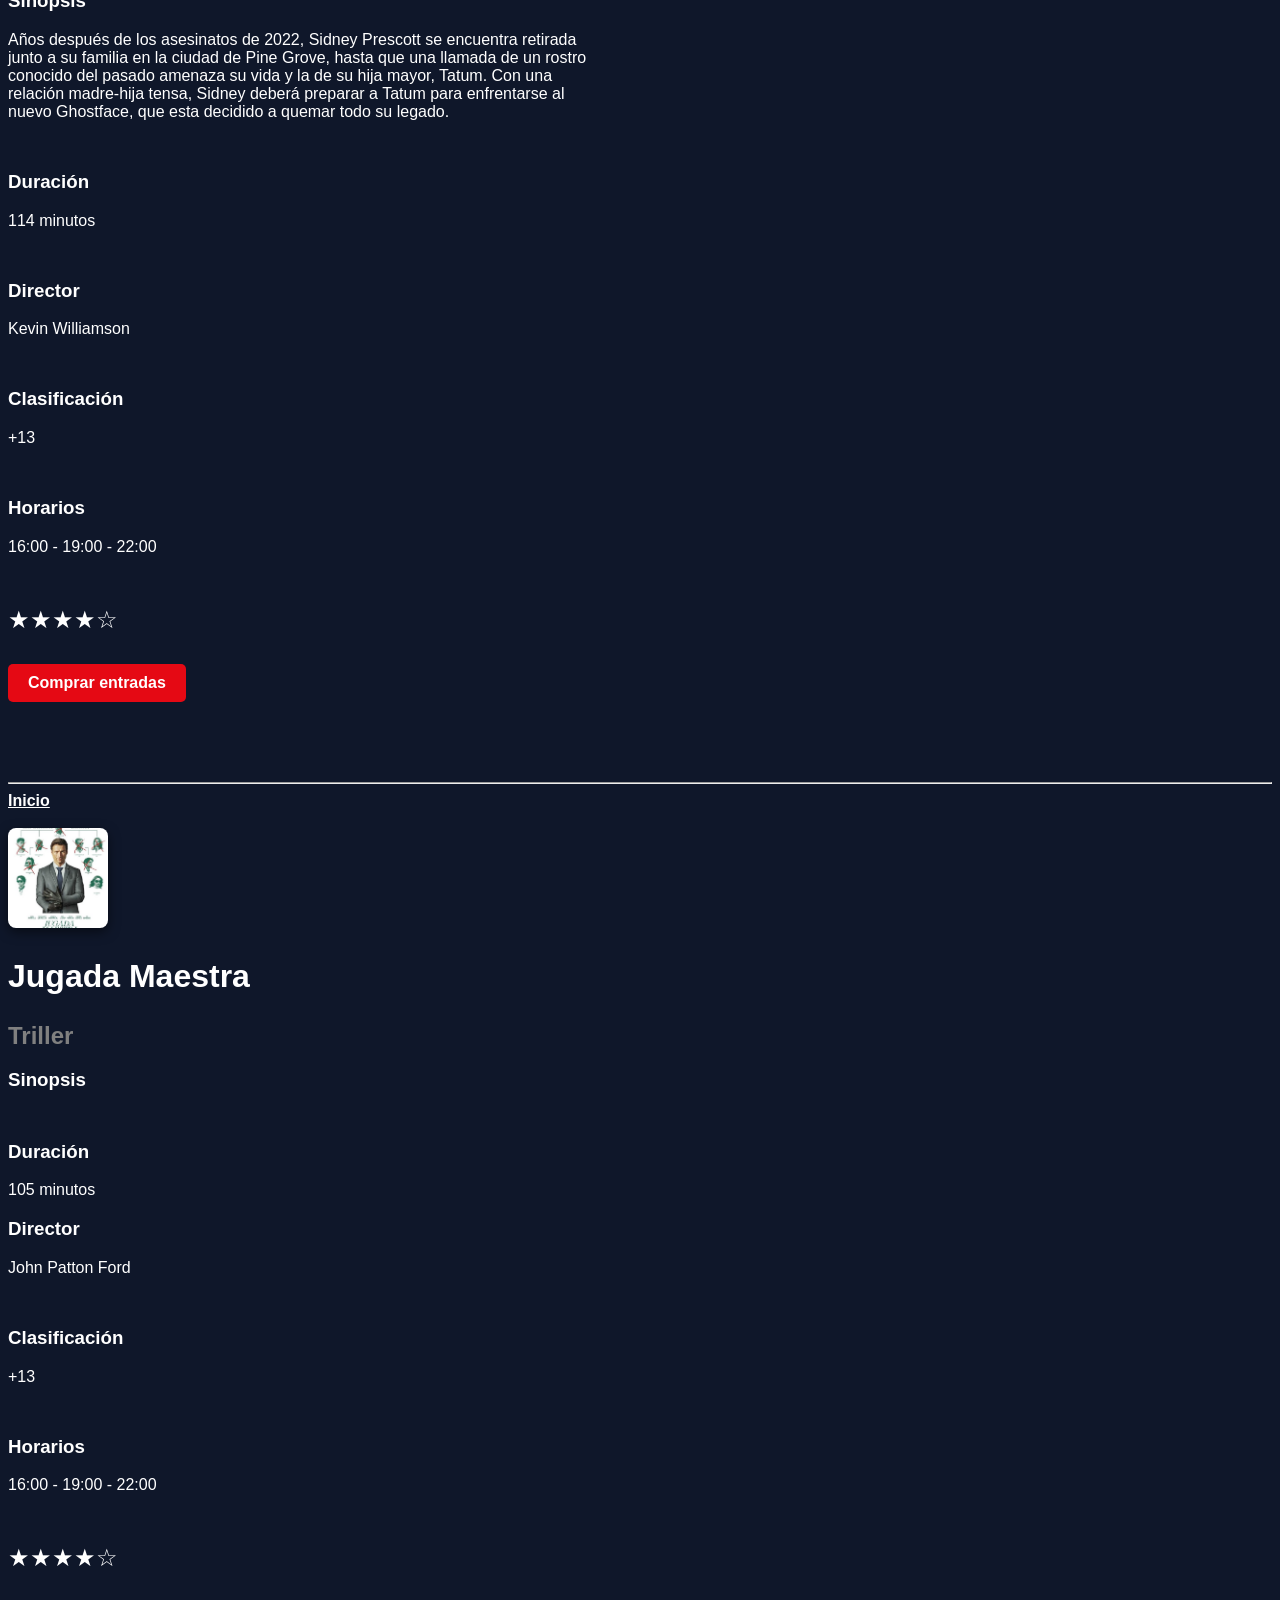
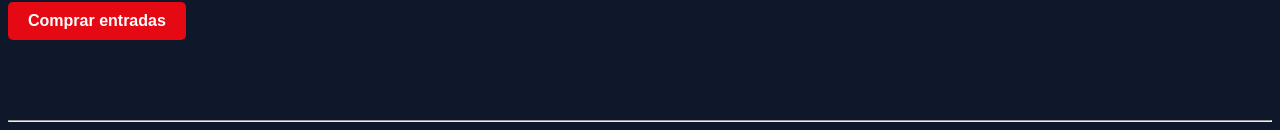
==== commit 85f9840d: ":wqMerge branch 'main' of https://github.com/FrancoSini/tp2_cine_2026_GRUPO2" ====
--- a/pages/detalle.html
+++ b/pages/detalle.html
@@ -123,12 +123,208 @@
     </div>
     <br><br><br><br>
     <hr>
+       <a href="../index.html">Inicio</a>
+    <br><br>
+    <div class="detalle-poster" id="Fin del Mundo">
+      <img src="../assets/img/fin-del-mundo.jpg" alt="Fin del Mundo" width="250">
+    </div>
+
+    <div class="detalle-info">
+
+      <div class="detalle-header">
+        <h1>Fin del Mundo</h1>
+        <h2>Ciencia Ficcion</h2>
+      </div>
+
+      <div class="detalle-seccion">
+        <h3>Sinopsis</h3>
+        <p>El profesor de ciencias Ryland Grace (Ryan Gosling) se despierta en una nave espacial a años luz de casa sin recordar quién es ni cómo ha llegado hasta allí. A medida que recupera la memoria, empieza a descubrir su misión: resolver el enigma de la misteriosa sustancia que provoca la extinción del sol. Deberá recurrir a sus conocimientos científicos y a sus ideas poco ortodoxas para salvar todo lo que hay en la Tierra de la extinción... pero una amistad inesperada significa que quizá no tenga que hacerlo solo.</p>
+      </div>
+
+      <div class="detalle-seccion">
+        <h3>Duración</h3>
+        <p>156 minutos</p>
+      </div>
+
+      <div class="detalle-seccion">
+        <h3>Director</h3>
+        <p>Phil Lord | Crispher Miller</p>
+      </div>
+
+      <div class="detalle-seccion">
+        <h3>Clasificación</h3>
+        <p>+13</p>
+      </div>
+
+      <div class="detalle-seccion">
+        <h3>Horarios</h3>
+        <p>16:00 - 19:00 - 22:00</p>
+      </div>
+
+      <div class="detalle-puntuacion">
+        ★★★★☆
+      </div>
+
+      <a class="btn-comprar" href="#" onclick="alert('Sistema no disponible')">
+        Comprar entradas
+      </a>
+
+    </div>
+    <br><br><br><br>
+    <hr>
+       <a href="../index.html">Inicio</a>
+    <br><br>
+    <div class="detalle-poster" id="Super Mario Galaxy">
+      <img src="../assets/img/super-mario.jpg" alt="Super Mario Galaxy" width="250">
+    </div>
+
+    <div class="detalle-info">
+
+      <div class="detalle-header">
+        <h1>Super Mario Galaxy</h1>
+        <h2>Infantil/comedia</h2>
+      </div>
+
+      <div class="detalle-seccion">
+        <h3>Sinopsis</h3>
+        <p>Mario (Chris Pratt) y Luigi (Charlie Day), los hermanos plomeros, se dedican a resolver todo tipo de problemas cotidianos en su nuevo hogar, el Reino Champiñón, con su habitual actitud positiva. Mientras ayudan a la princesa Peach (Anya Taylor-Joy) e intentan reformar a un diminuto Bowser (Jack Black) que está encarcelado, conocen a un nuevo compañero: Yoshi (Donald Glover). Sin embargo, la fiesta de cumpleaños de la princesa Peach desencadena una aventura galáctica que envía a Mario y Luigi al espacio para detener los malvados planes de Bowser Jr. (Benny Safdie) y salvar a Rosalina (Brie Larson).</p>
+      </div>
+
+      <div class="detalle-seccion">
+        <h3>Duración</h3>
+        <p>98 minutos</p>
+      </div>
+
+      <div class="detalle-seccion">
+        <h3>Director</h3>
+        <p>Aaron Horvath | Michael Jelenic</p>
+      </div>
+
+      <div class="detalle-seccion">
+        <h3>Clasificación</h3>
+        <p>+13</p>
+      </div>
+
+      <div class="detalle-seccion">
+        <h3>Horarios</h3>
+        <p>16:00 - 19:00 - 22:00</p>
+      </div>
+
+      <div class="detalle-puntuacion">
+        ★★★★☆
+      </div>
+
+      <a class="btn-comprar" href="#" onclick="alert('Sistema no disponible')">
+        Comprar entradas
+      </a>
+
+    </div>
+    <br><br><br><br>
+    <hr>
+       <a href="../index.html">Inicio</a>
+    <br><br>
+    <div class="detalle-poster" id="Scream 7">
+      <img src="../assets/img/scream7.jpg" alt="Scream 7" width="250">
+    </div>
+
+    <div class="detalle-info">
+
+      <div class="detalle-header">
+        <h1>Scream 7</h1>
+        <h2>Terror/Suspenso</h2>
+      </div>
+
+      <div class="detalle-seccion">
+        <h3>Sinopsis</h3>
+        <p>Años después de los asesinatos de 2022, Sidney Prescott se encuentra retirada junto a su familia en la ciudad de Pine Grove, hasta que una llamada de un rostro conocido del pasado amenaza su vida y la de su hija mayor, Tatum. Con una relación madre-hija tensa, Sidney deberá preparar a Tatum para enfrentarse al nuevo Ghostface, que esta decidido a quemar todo su legado.</p>
+      </div>
+
+      <div class="detalle-seccion">
+        <h3>Duración</h3>
+        <p>114 minutos</p>
+      </div>
+
+      <div class="detalle-seccion">
+        <h3>Director</h3>
+        <p>Kevin Williamson</p>
+      </div>
+
+      <div class="detalle-seccion">
+        <h3>Clasificación</h3>
+        <p>+13</p>
+      </div>
+
+      <div class="detalle-seccion">
+        <h3>Horarios</h3>
+        <p>16:00 - 19:00 - 22:00</p>
+      </div>
+
+      <div class="detalle-puntuacion">
+        ★★★★☆
+      </div>
+
+      <a class="btn-comprar" href="#" onclick="alert('Sistema no disponible')">
+        Comprar entradas
+      </a>
+
+    </div>
+    <br><br><br><br>
+    <hr>
+       <a href="../index.html">Inicio</a>
+    <br><br>
+    <div class="detalle-poster" id="Jugada Maestra">
+      <img src="../assets/img/jugada-maestra.jpg" alt="Jugada Maestra" width="250">
+    </div>
+
+    <div class="detalle-info">
+
+      <div class="detalle-header">
+        <h1>Jugada Maestra</h1>
+        <h2>Triller</h2>
+      </div>
+
+      <div class="detalle-seccion">
+        <h3>Sinopsis</h3>
+        <p></p>
+      </div>
+
+      <div class="detalBecket, un potencial heredero de una fortuna millonaria, solo tiene un pequeño problema: que es el octavo en la línea de sucesión. Lo cual, por supuesto, tiene una fácil solución: matarlos a todos hasta que solo quede él.le-seccion">
+        <h3>Duración</h3>
+        <p>105 minutos</p>
+      </div>
+
+      <div class="detalle-seccion">
+        <h3>Director</h3>
+        <p>John Patton Ford</p>
+      </div>
+
+      <div class="detalle-seccion">
+        <h3>Clasificación</h3>
+        <p>+13</p>
+      </div>
+
+      <div class="detalle-seccion">
+        <h3>Horarios</h3>
+        <p>16:00 - 19:00 - 22:00</p>
+      </div>
+
+      <div class="detalle-puntuacion">
+        ★★★★☆
+      </div>
+
+      <a class="btn-comprar" href="#" onclick="alert('Sistema no disponible')">
+        Comprar entradas
+      </a>
+
+    </div>
+    <br><br><br><br>
+    <hr>
 
   </section>
 </main>
 
 <footer class="footer">
-  <p>&copy; 2026 Cine Aurora</p>
+  <p> &copy; 2026 Cine Aurora - Todos los derechos reservados<</p>
 </footer>
 
 </body>
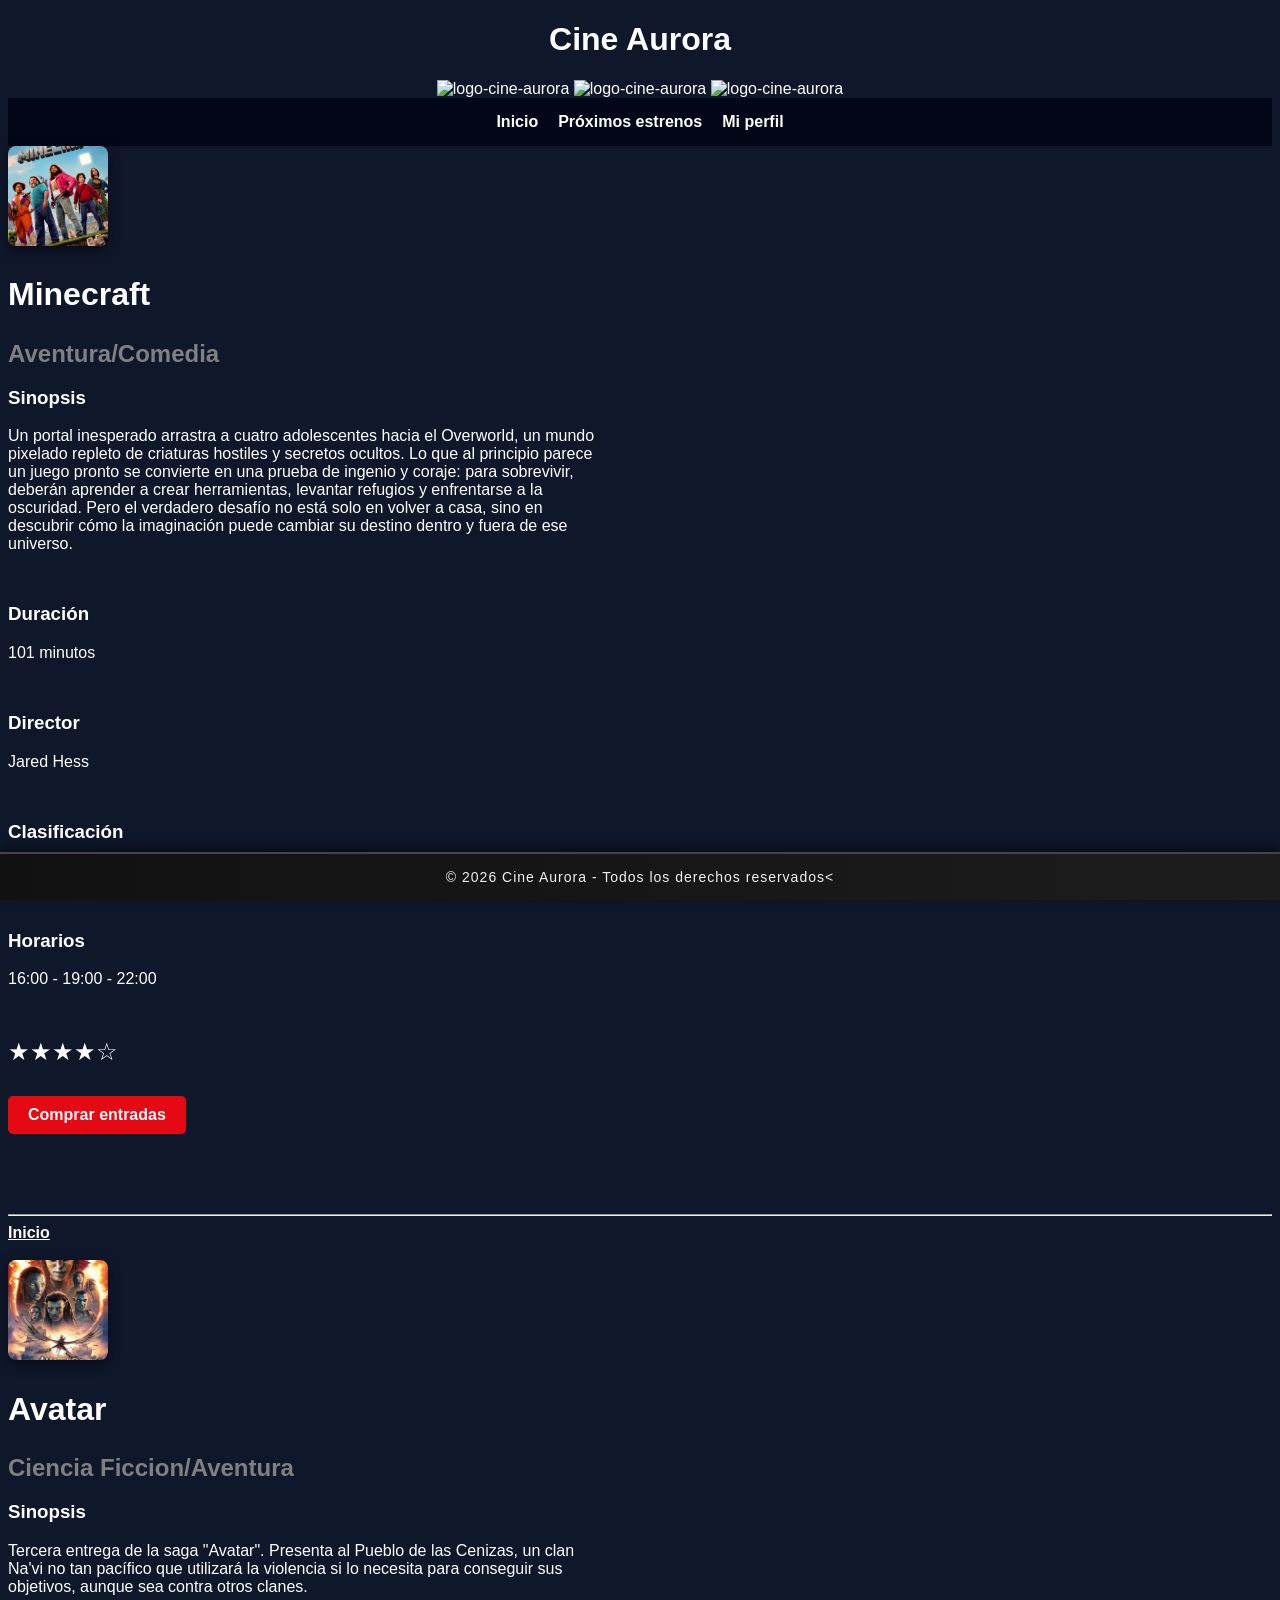
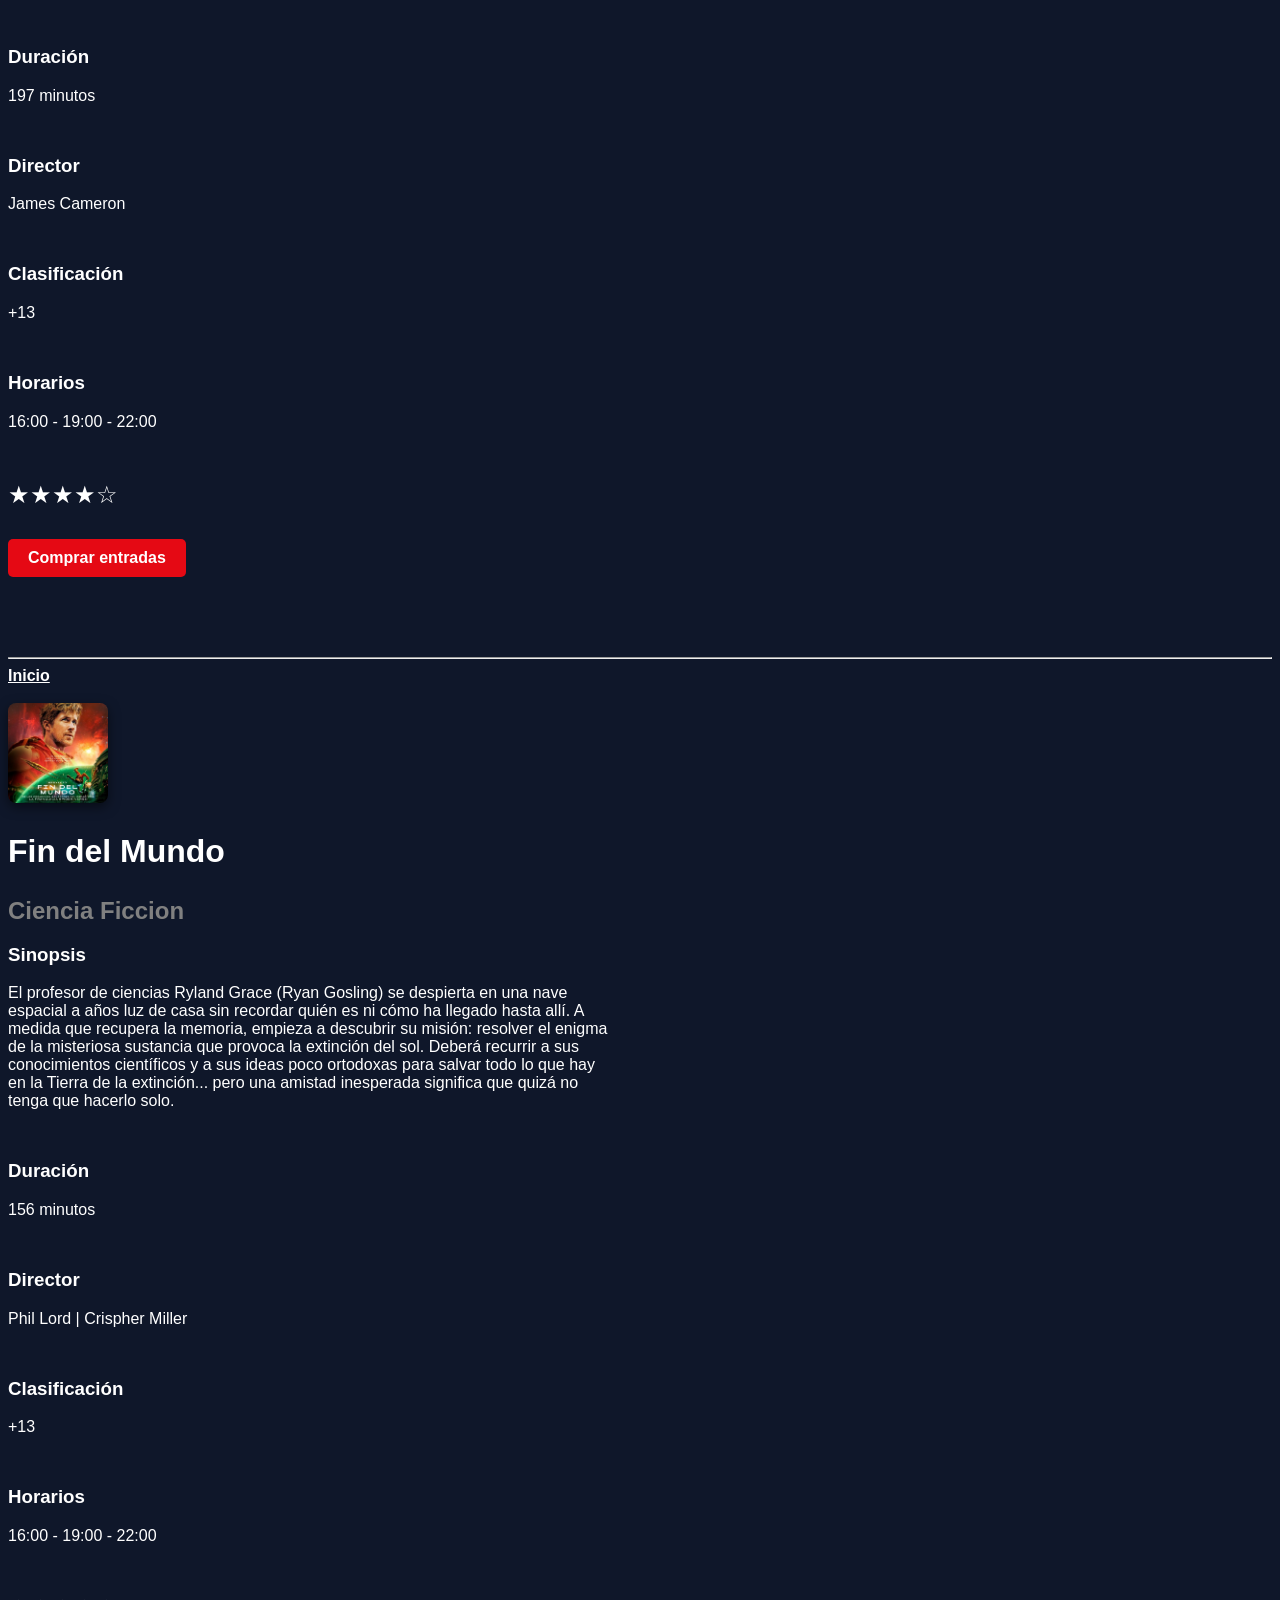
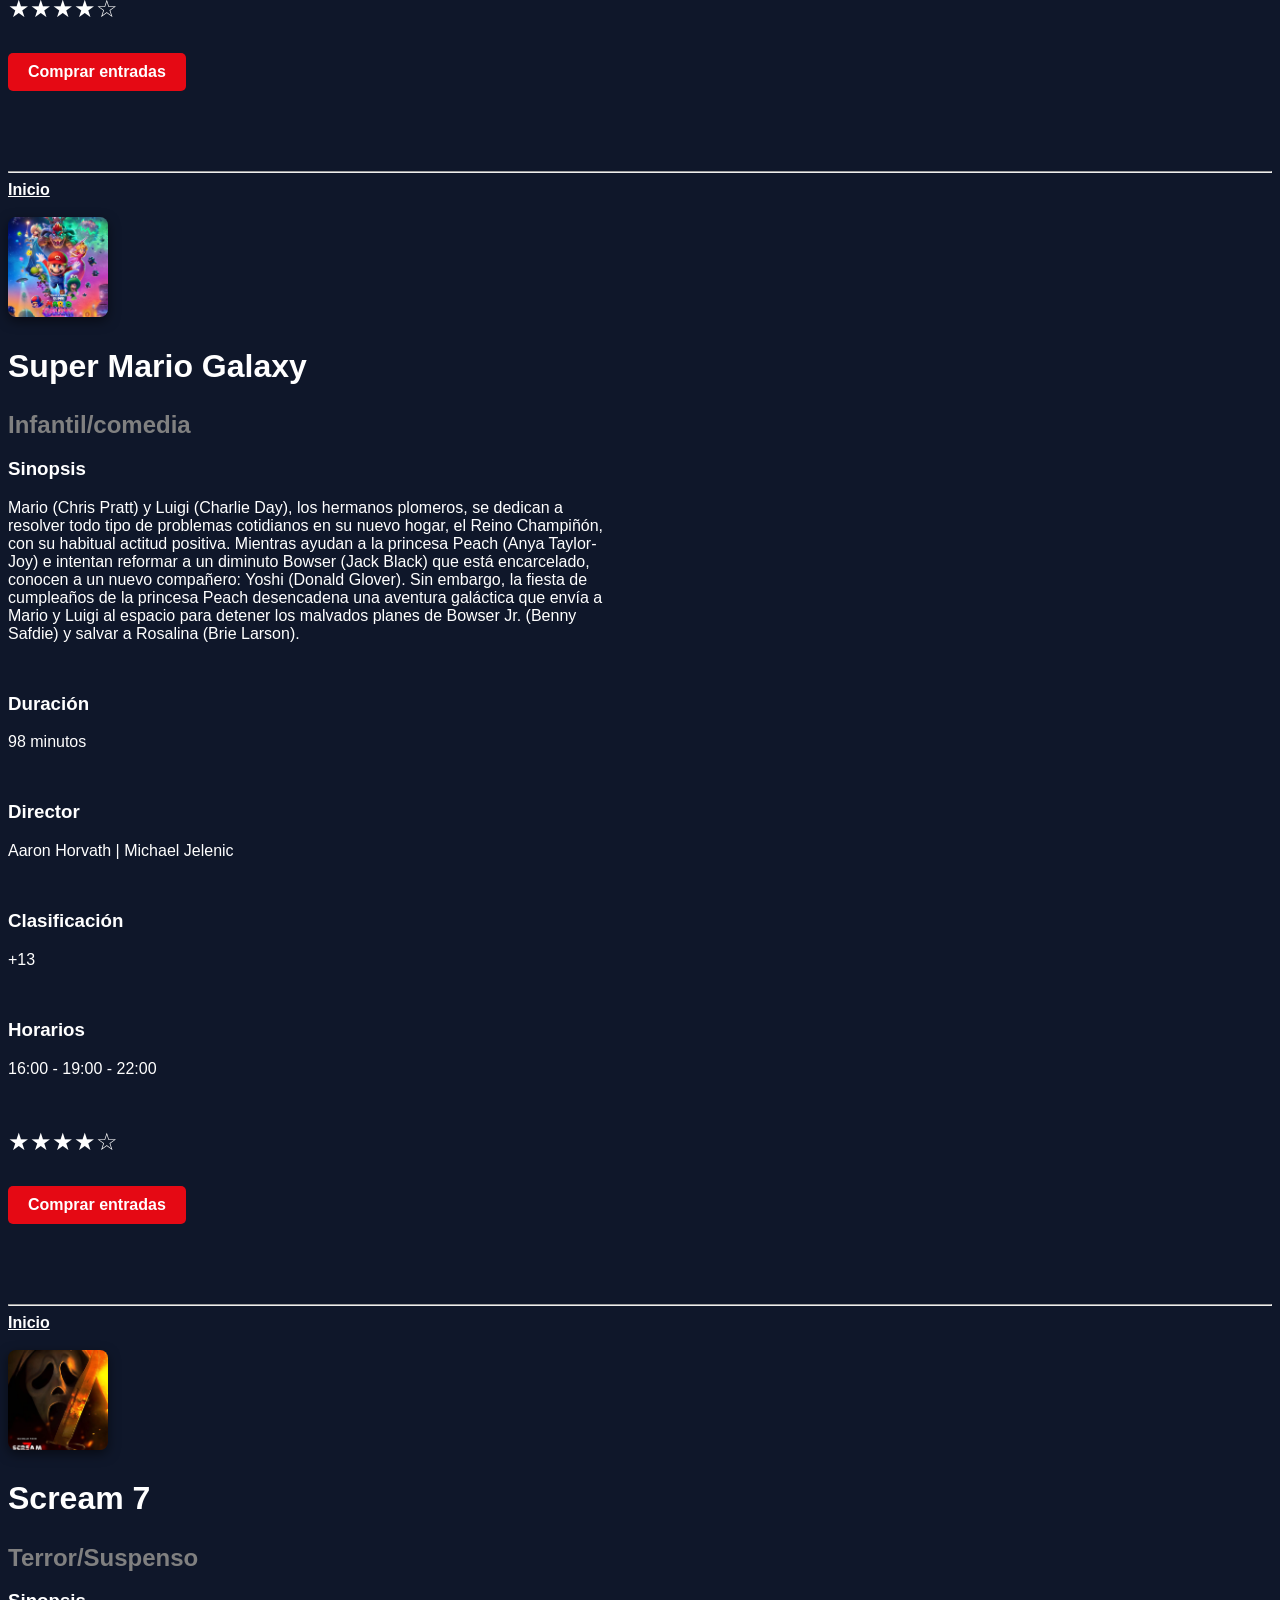
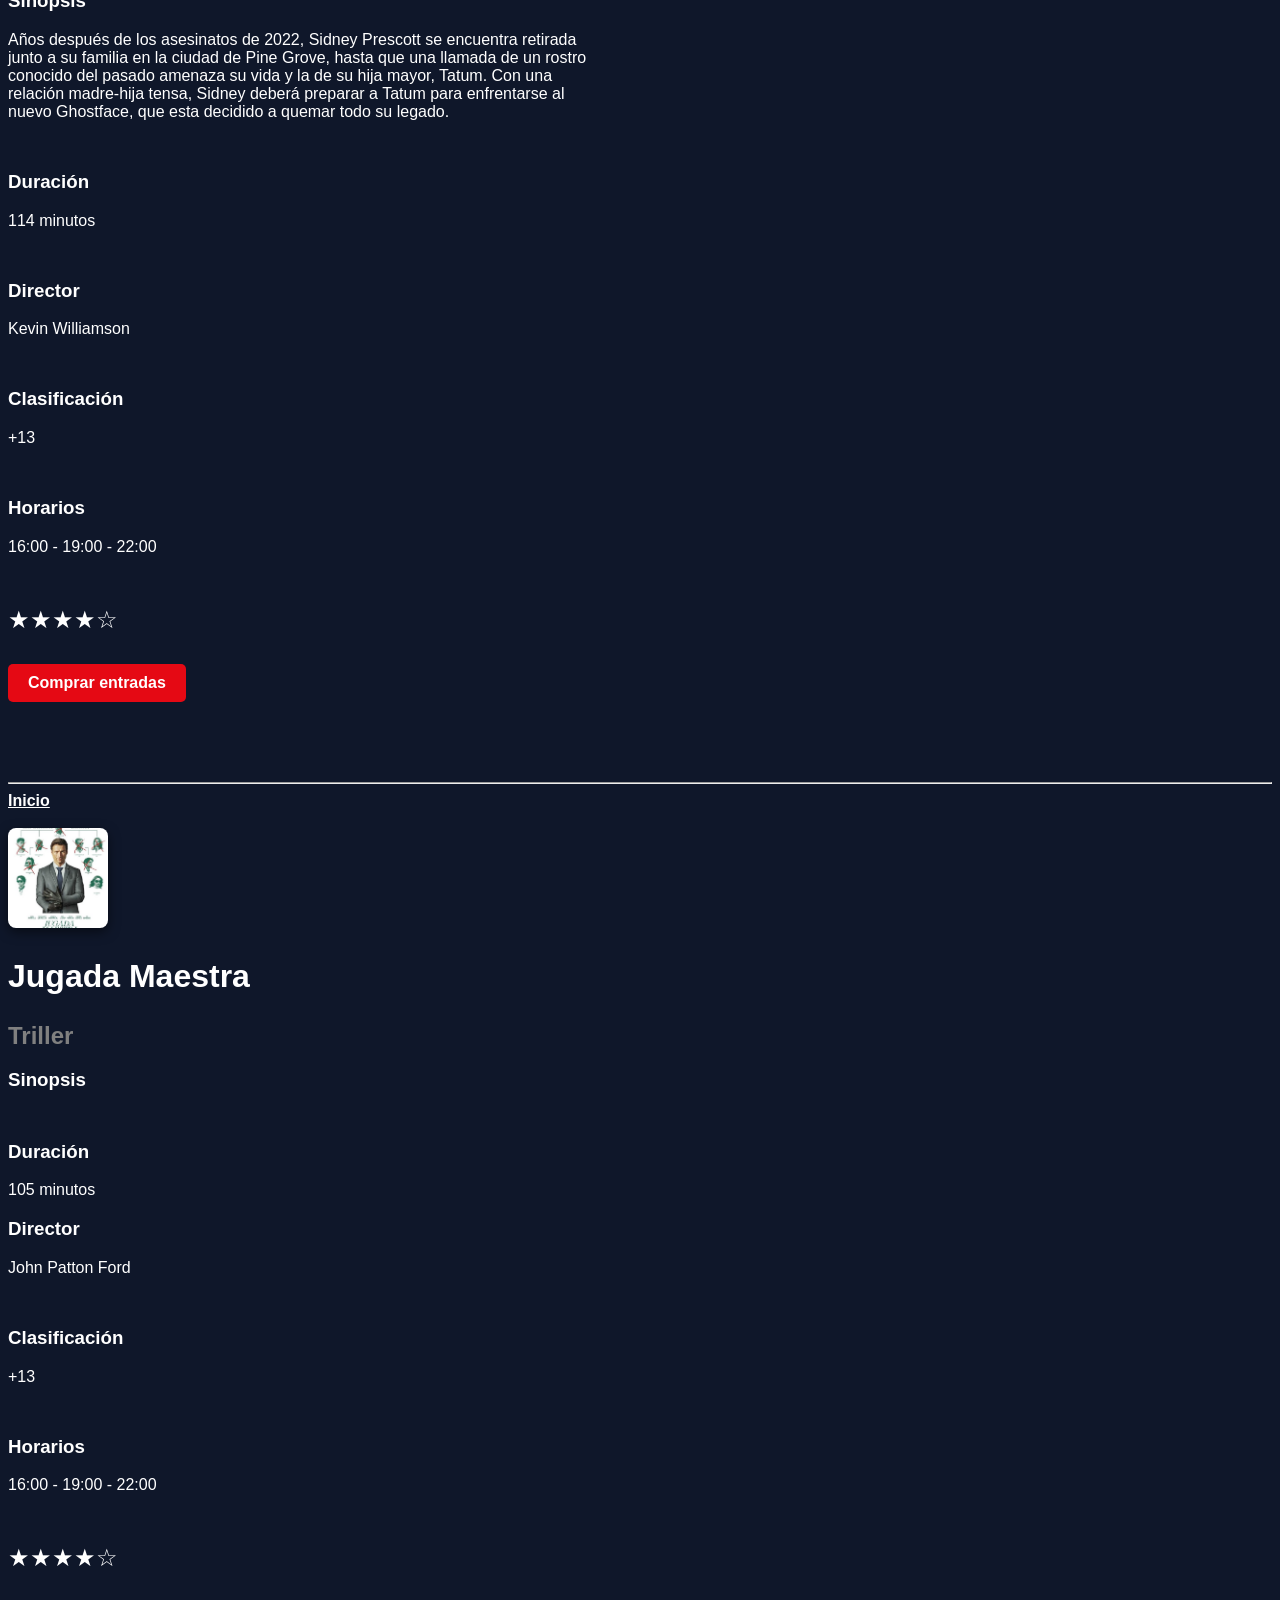
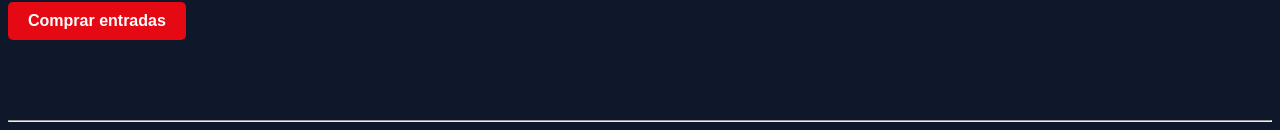
==== commit 05aea542: "cambios de logo" ====
--- a/pages/detalle.html
+++ b/pages/detalle.html
@@ -12,10 +12,13 @@
 <body>
 
 <header>
-  <div >
-    <h1>Cine Aurora</h1>
-    <img src="../assets/favicon/logo-cine.png" alt="logo" width="40">
-  </div>
+  <div class="logo">
+        <h1>Cine Aurora</h1>
+        <img src="assets/favicon/vaso2.png" alt="logo-cine-aurora" />
+        <img src="assets/favicon/peli.png" alt="logo-cine-aurora" />
+        <img src="assets/favicon/vaso2.png" alt="logo-cine-aurora" />
+        
+      </div>
 
   <nav>
     <a href="../index.html">Inicio</a>
@@ -26,7 +29,7 @@
 
 <main>
   <section class="detalle-container">
-
+    
     <div class="detalle-poster" id="Minecraft">
       <img src="../assets/img/minecraft.jpg" alt="Minecraft" width="250">
     </div>
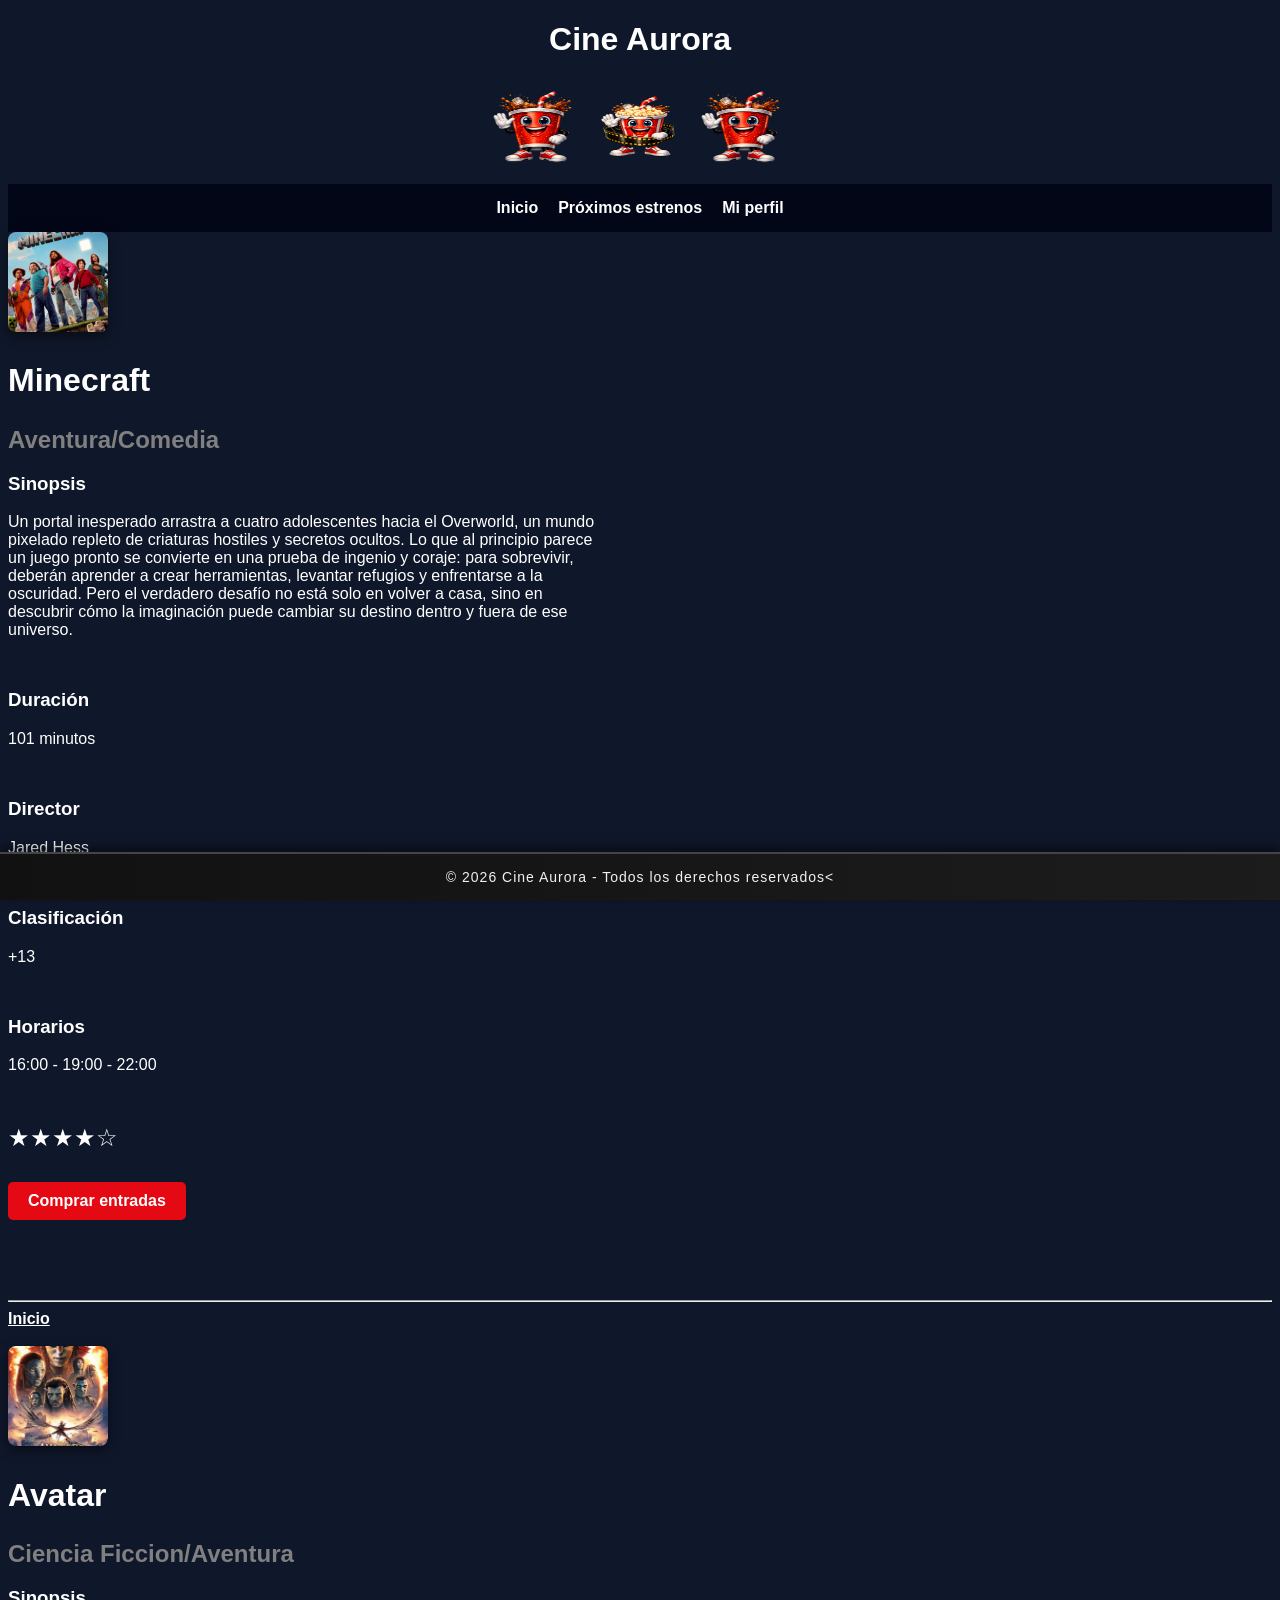
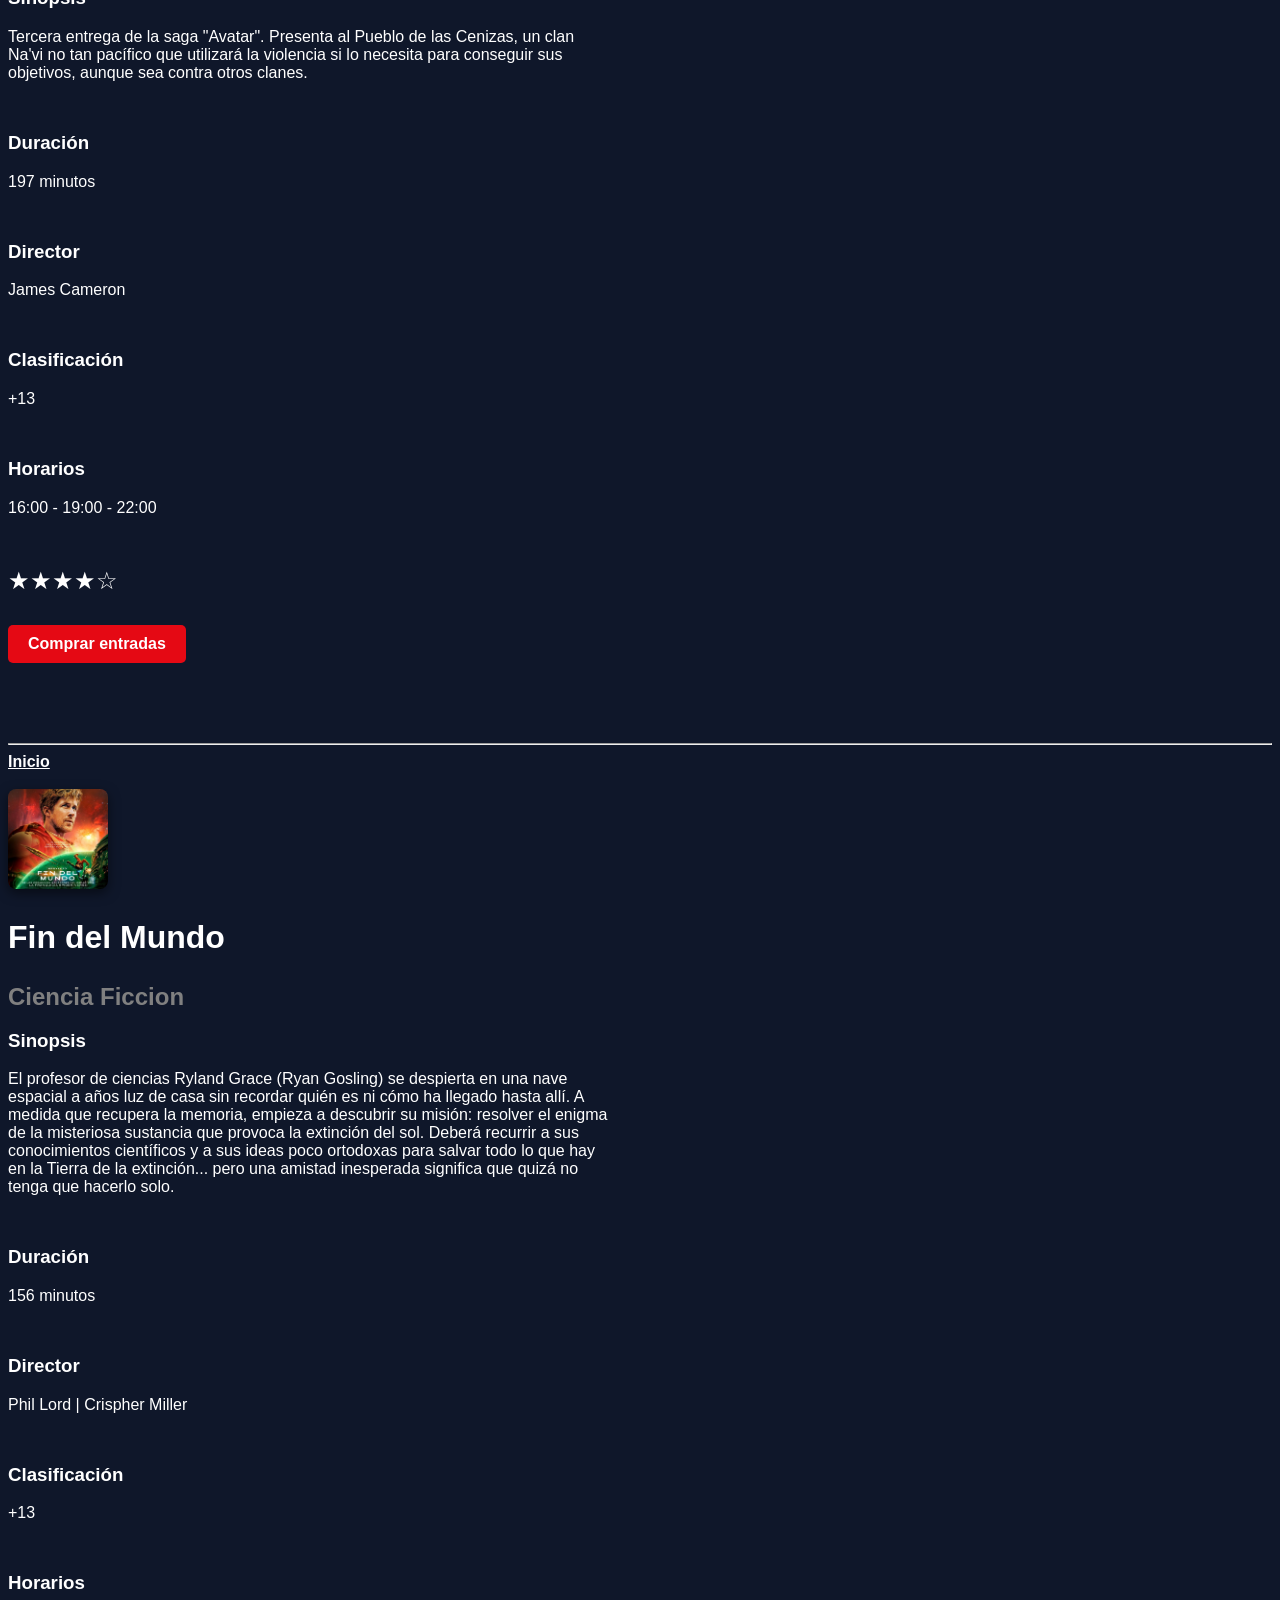
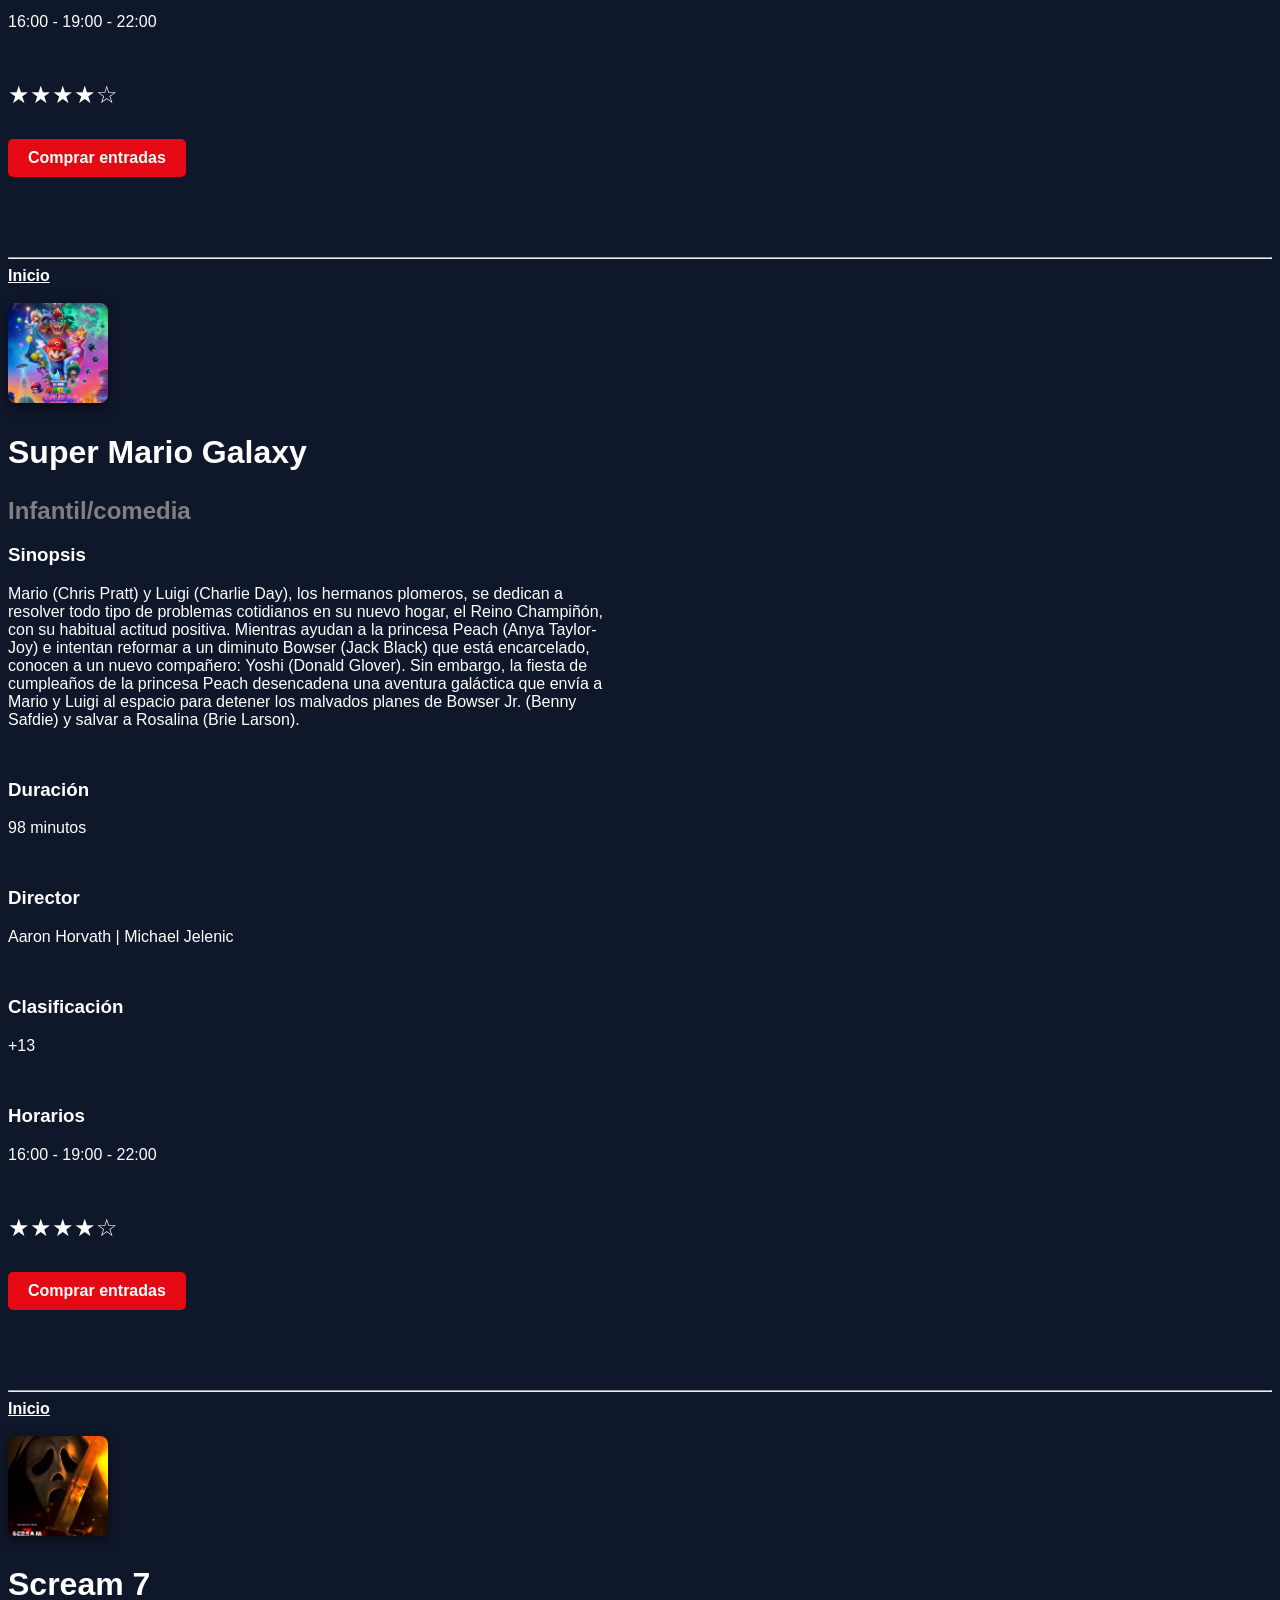
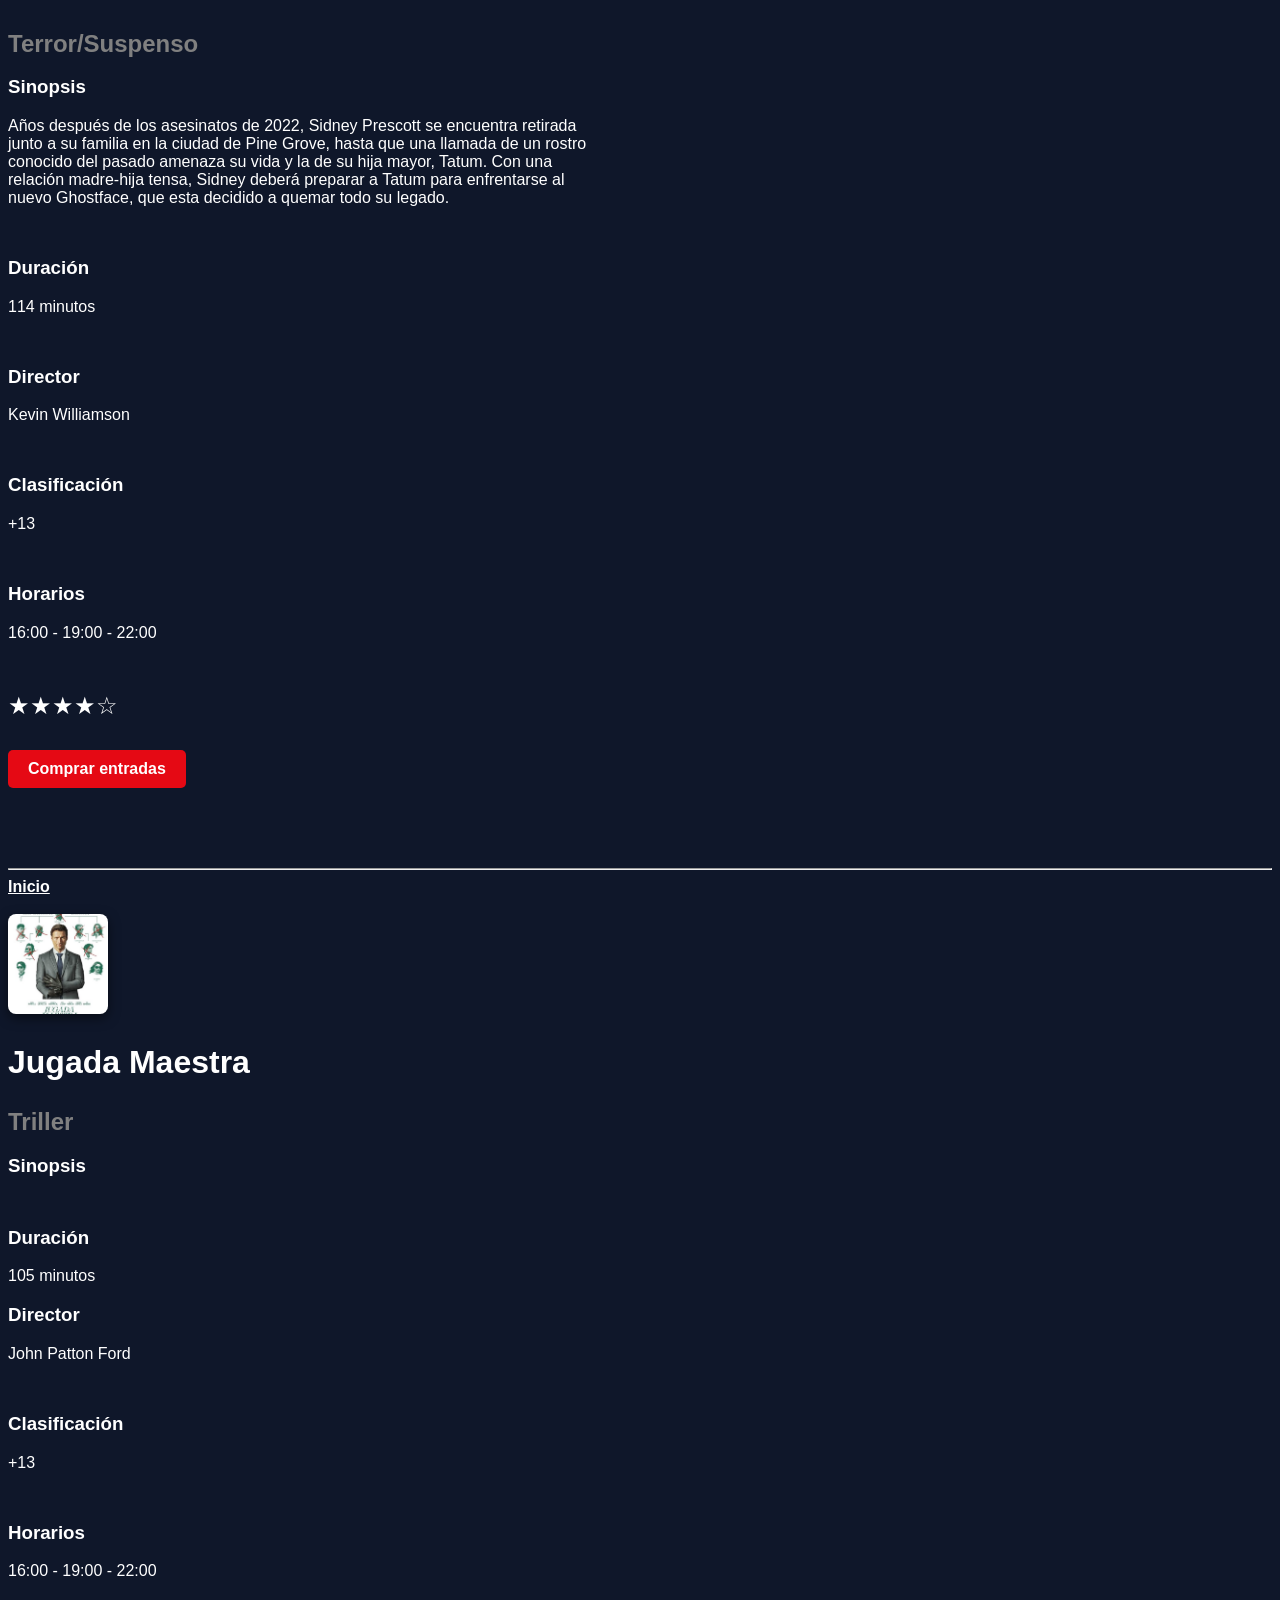
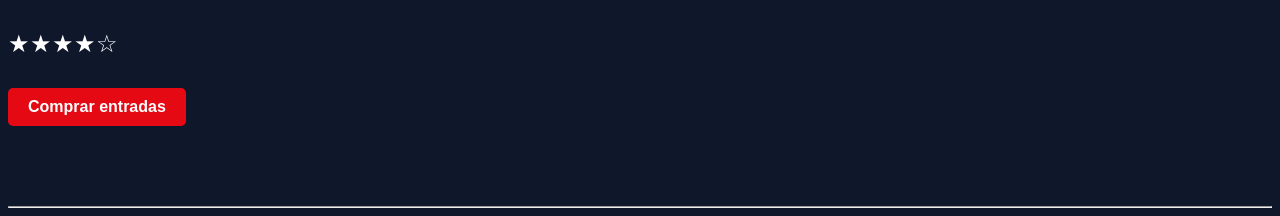
==== commit ef89e9cd: "cambios de logo" ====
--- a/pages/detalle.html
+++ b/pages/detalle.html
@@ -5,7 +5,7 @@
   <meta name="viewport" content="width=device-width, initial-scale=1.0" />
   <title>Cine Aurora 📽️</title>
 
-  <link rel="icon" href="../assets/favicon/logo-cine.png" />
+  <link rel="icon" href="../assets/favicon/peli.png" />
   <link rel="stylesheet" href="../css/detalle.css" />
 </head>
 
@@ -14,9 +14,9 @@
 <header>
   <div class="logo">
         <h1>Cine Aurora</h1>
-        <img src="assets/favicon/vaso2.png" alt="logo-cine-aurora" />
-        <img src="assets/favicon/peli.png" alt="logo-cine-aurora" />
-        <img src="assets/favicon/vaso2.png" alt="logo-cine-aurora" />
+        <img src="../assets/favicon/vaso2.png" alt="logo-cine-aurora" />
+        <img src="../assets/favicon/peli.png" alt="logo-cine-aurora" />
+        <img src="../assets/favicon/vaso2.png" alt="logo-cine-aurora" />
         
       </div>
 
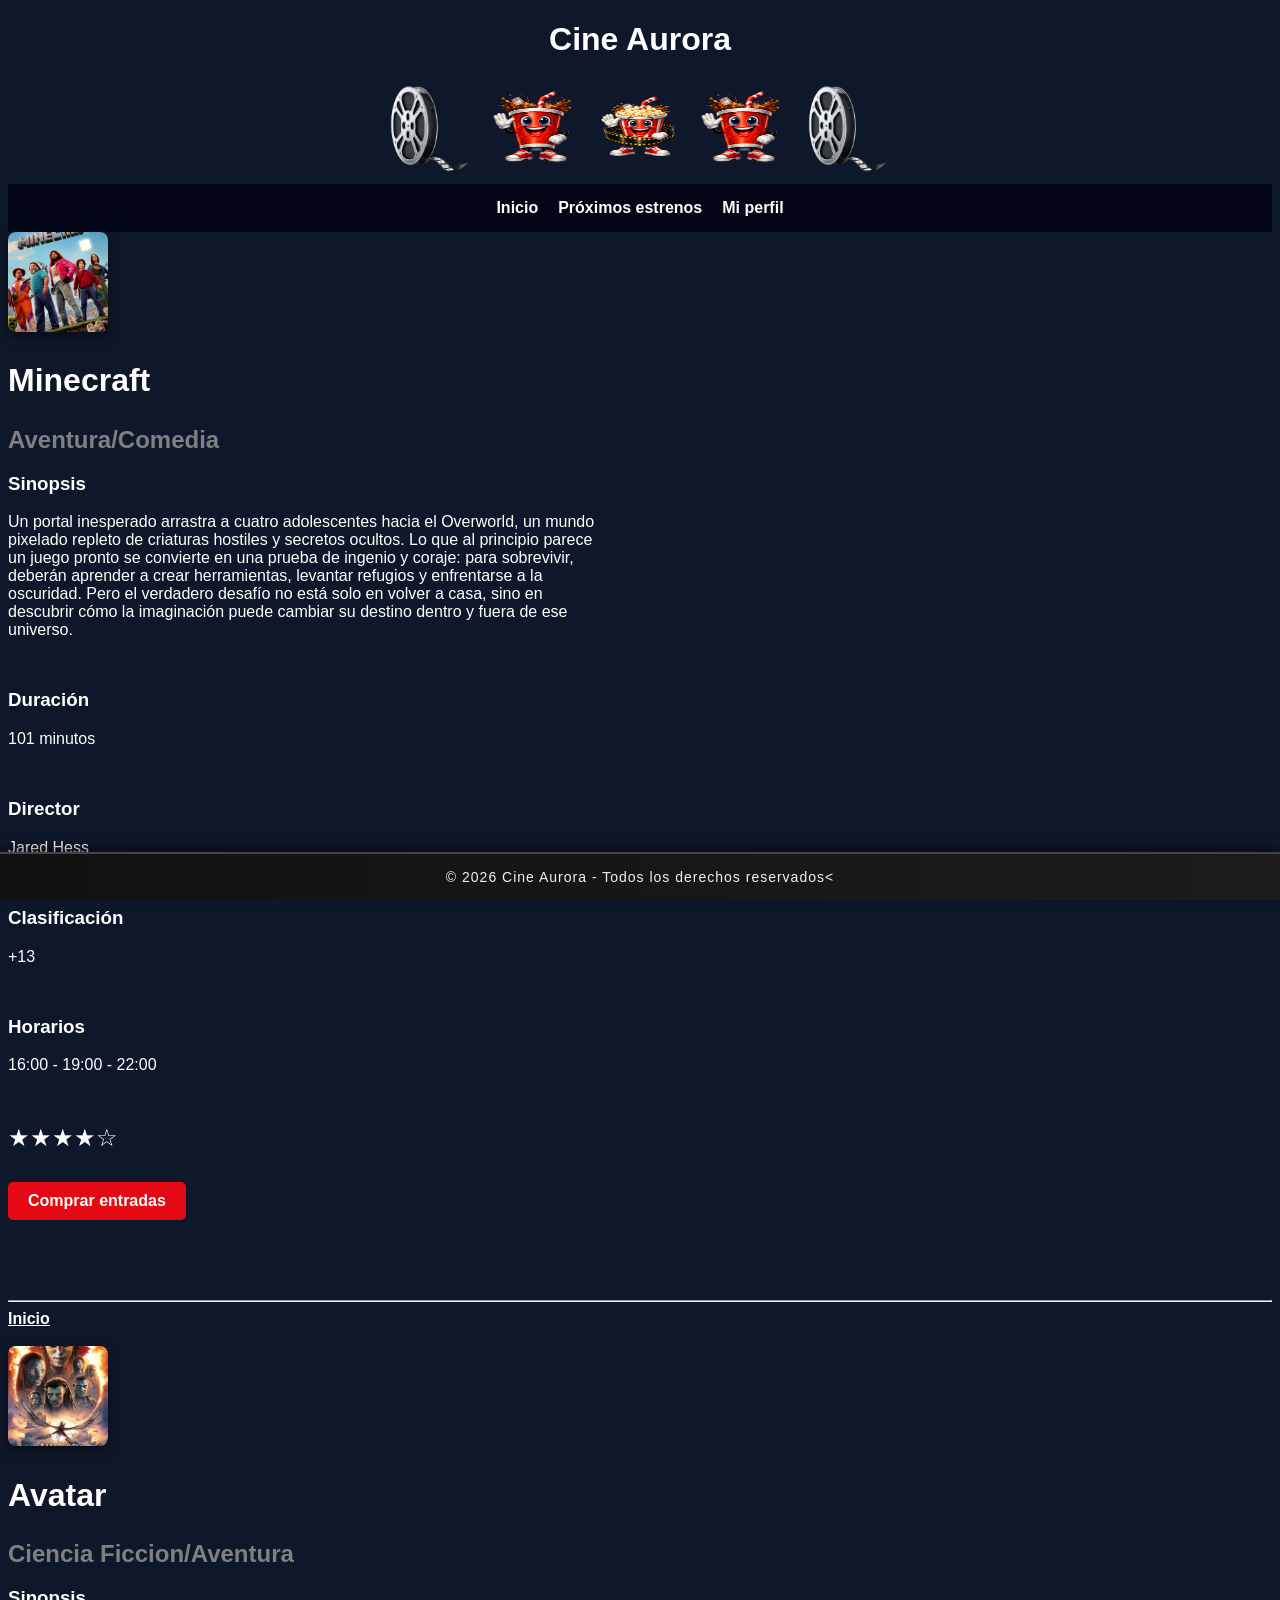
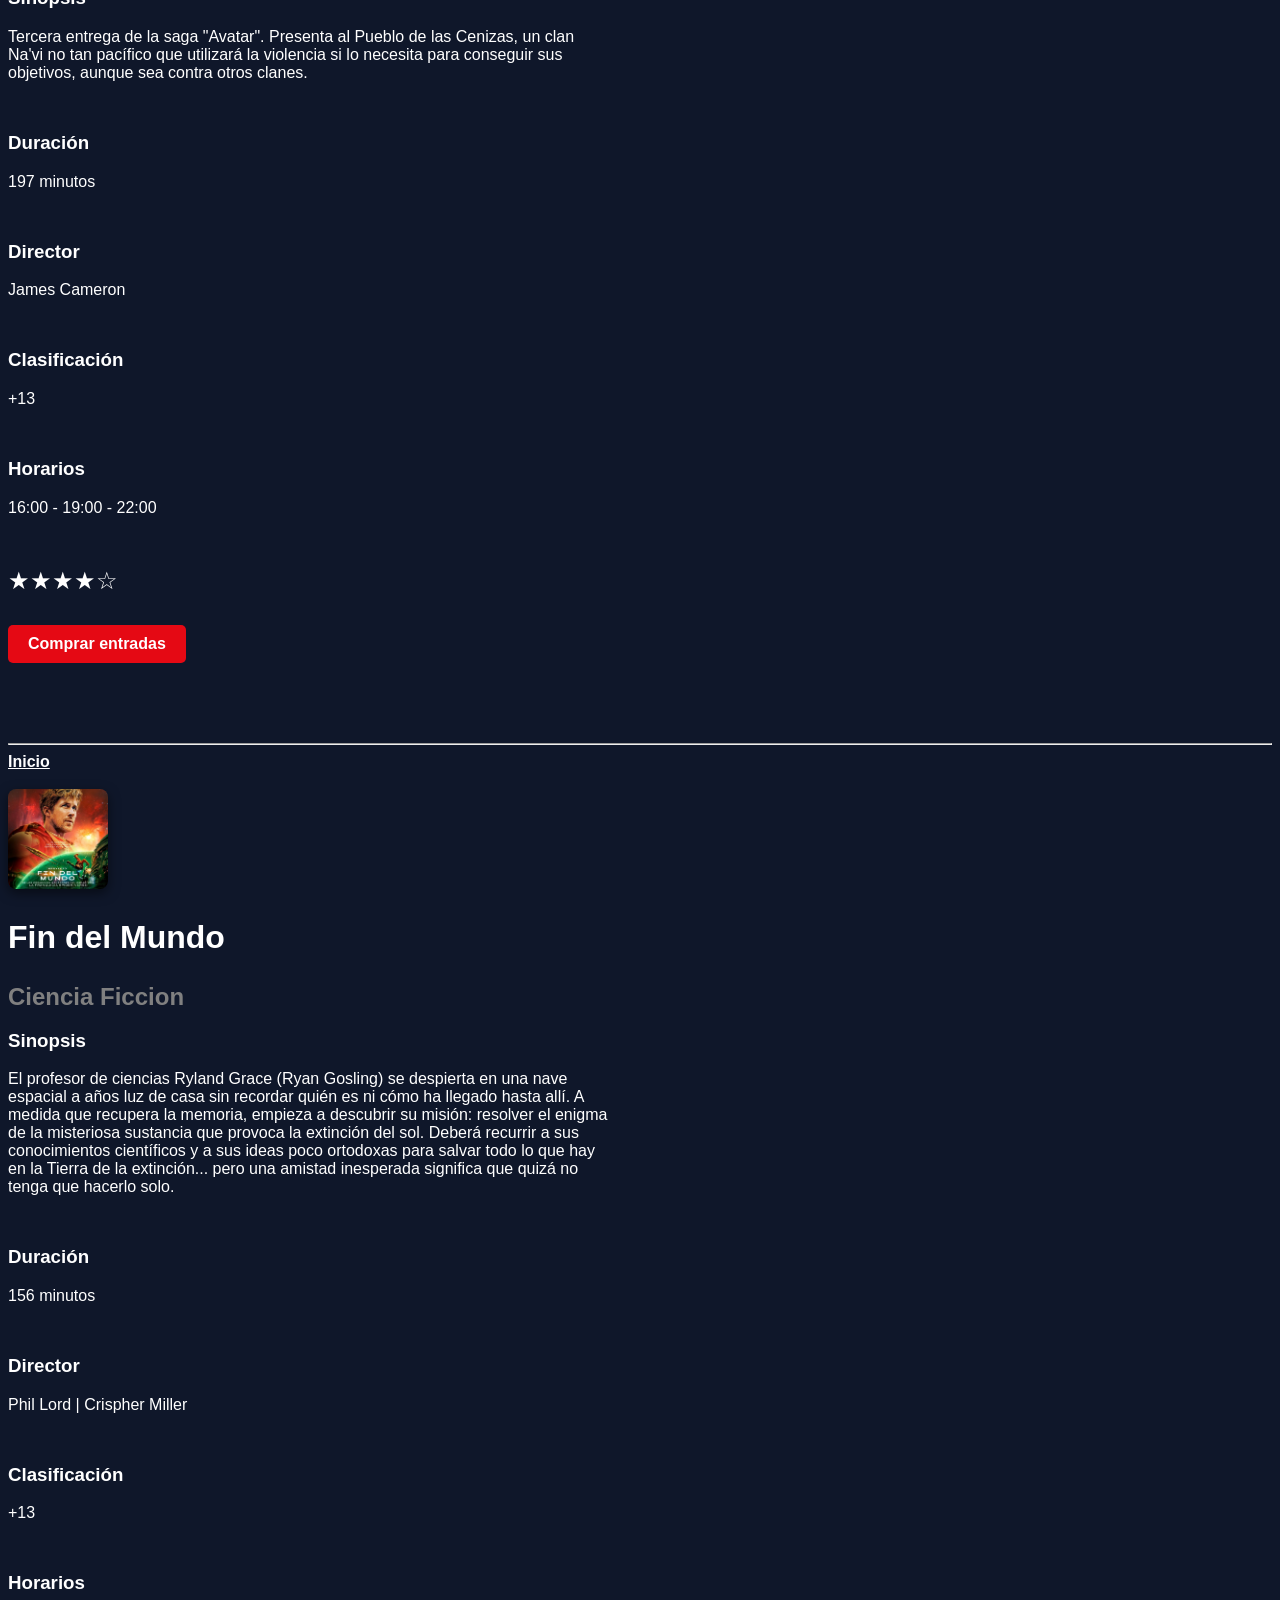
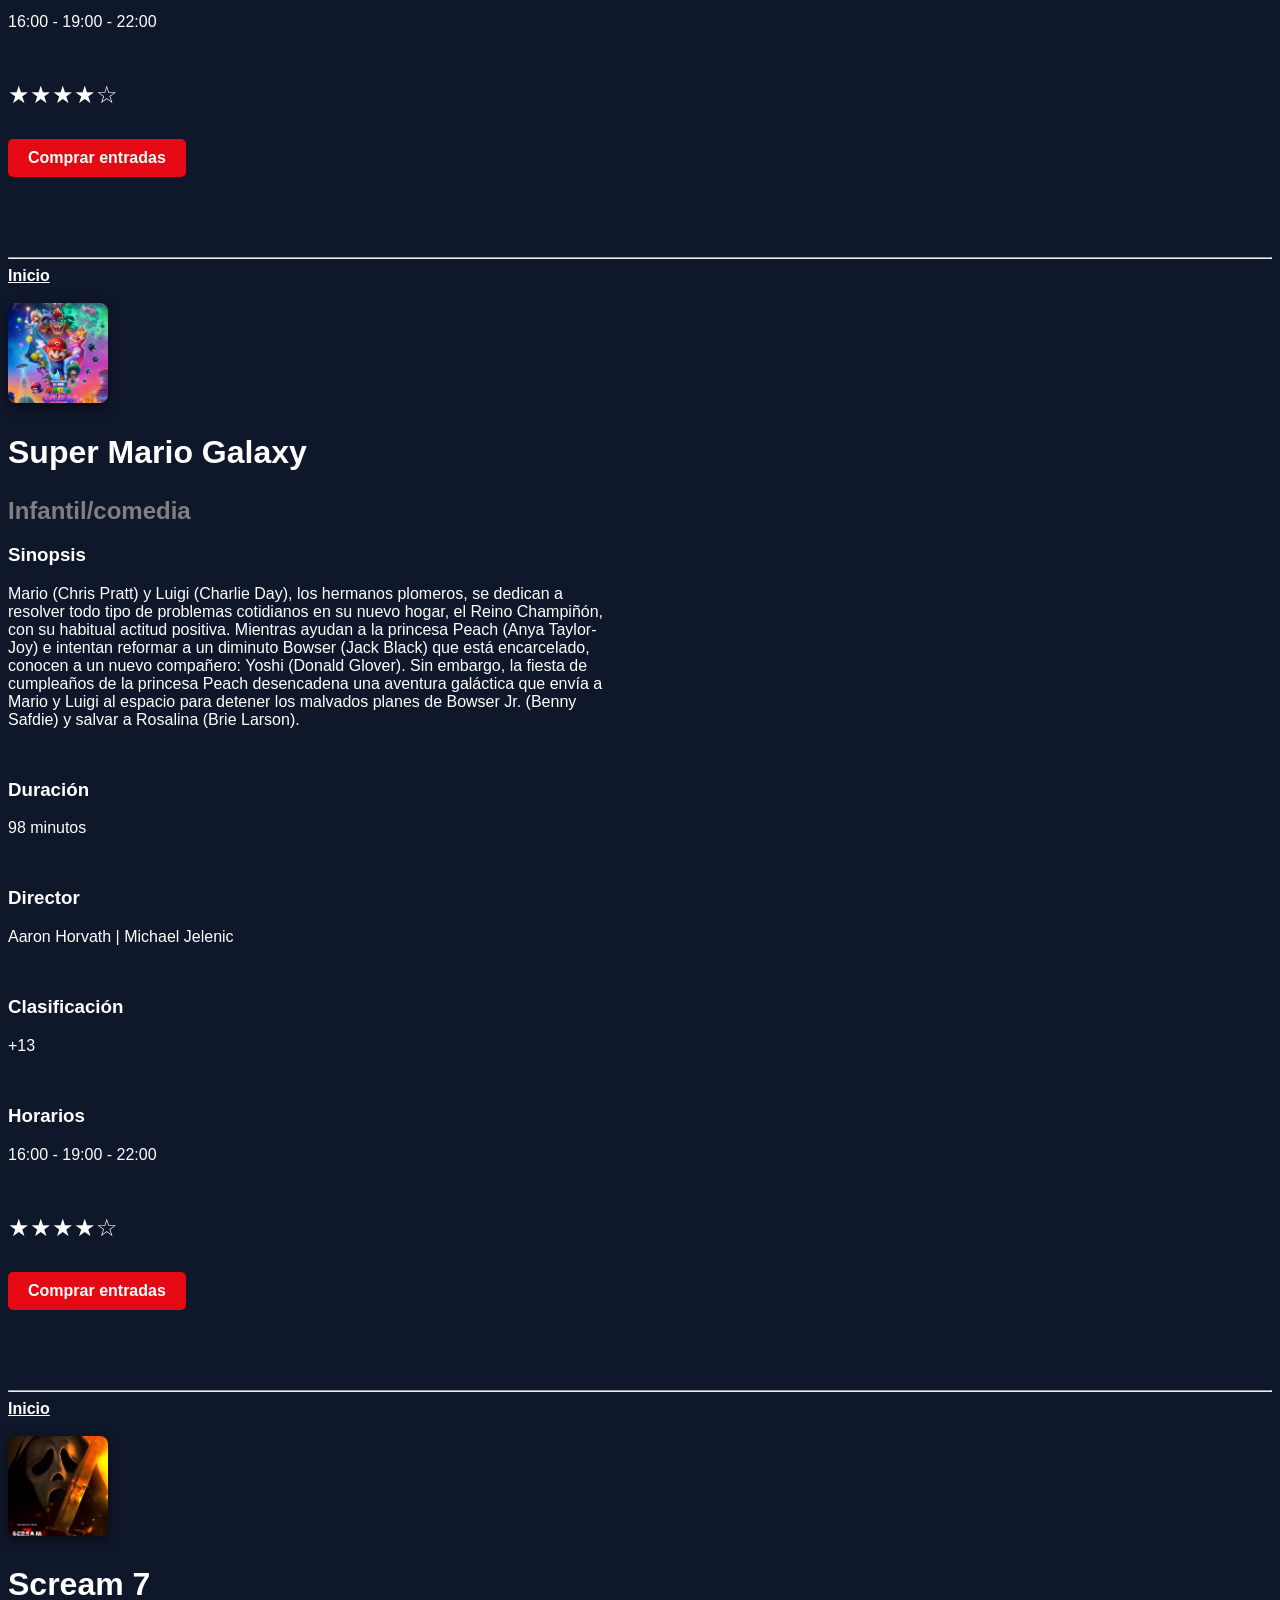
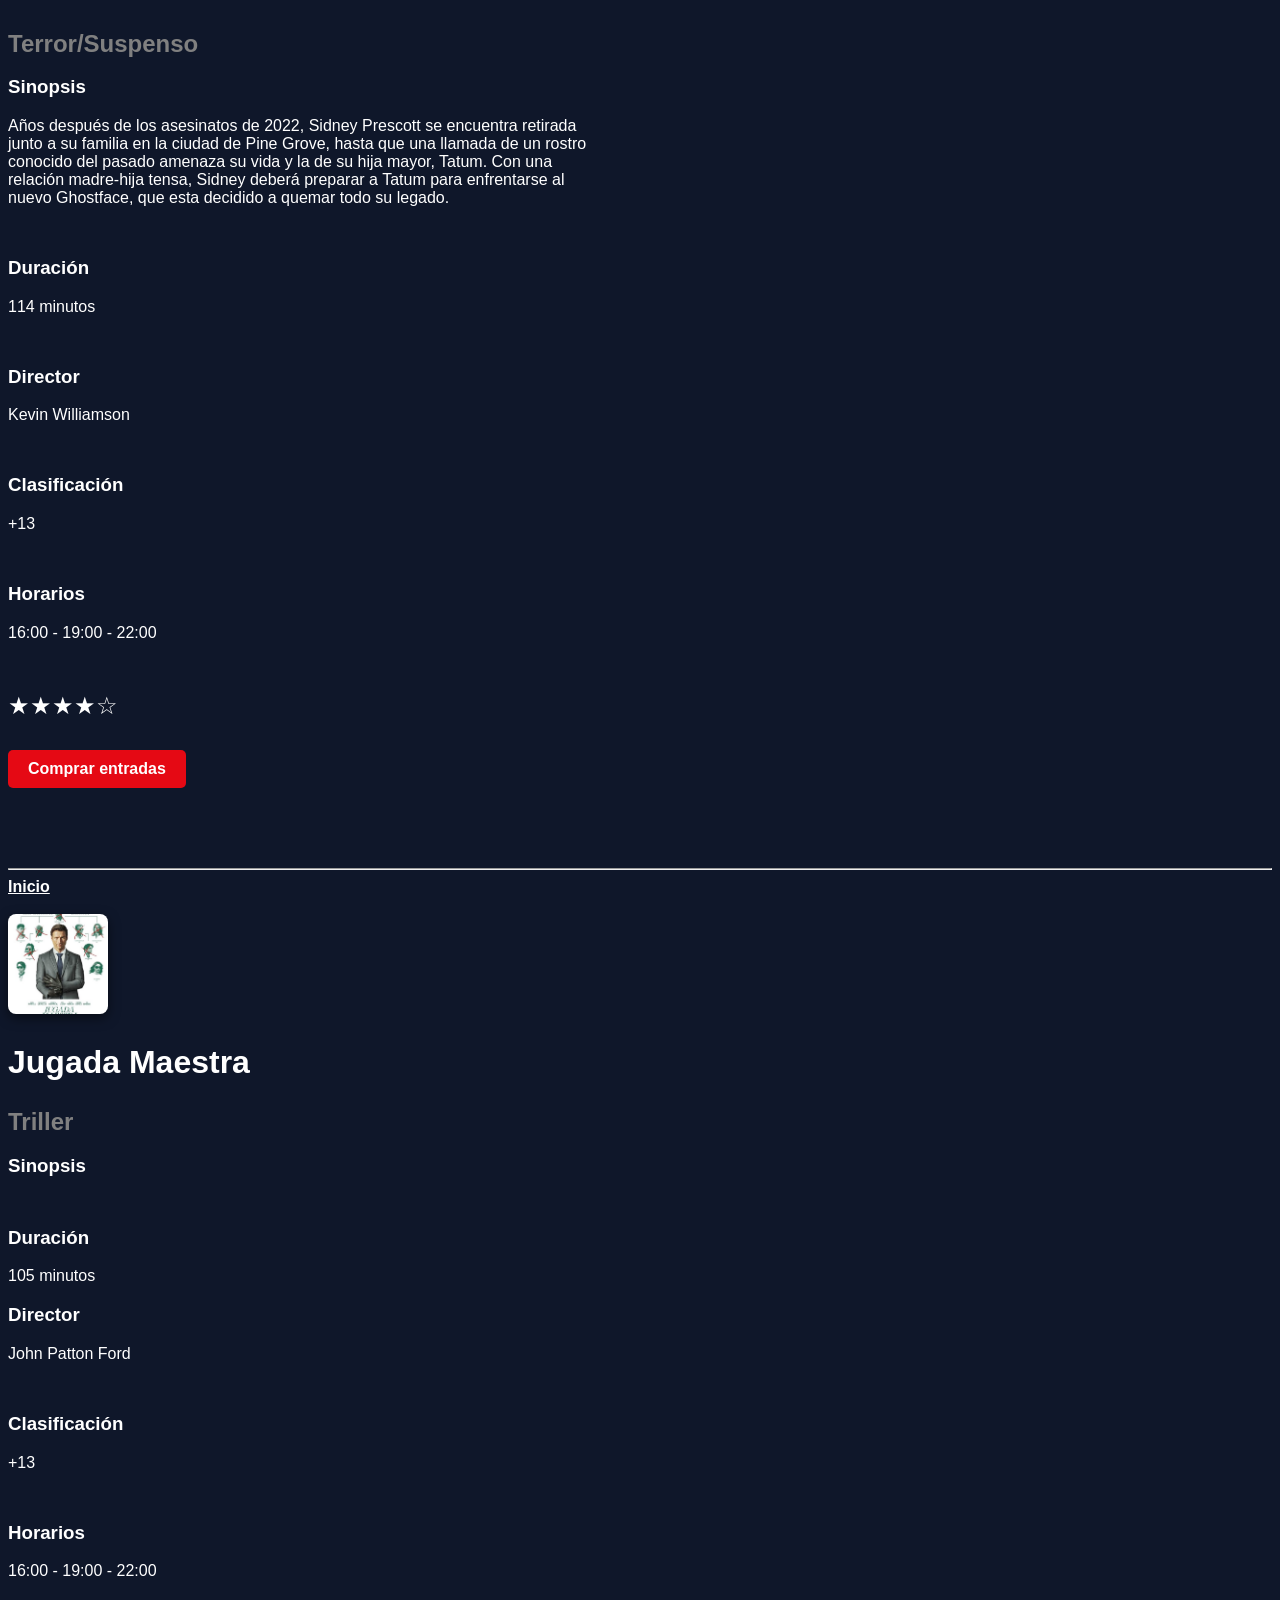
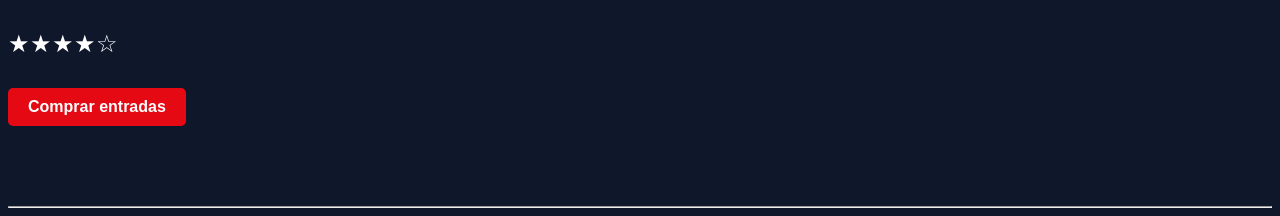
==== commit 9fe3573b: "cambios de logo" ====
--- a/pages/detalle.html
+++ b/pages/detalle.html
@@ -14,10 +14,11 @@
 <header>
   <div class="logo">
         <h1>Cine Aurora</h1>
+        <img src="../assets/favicon/cinta2.png" alt="logo-cine-aurora" />
         <img src="../assets/favicon/vaso2.png" alt="logo-cine-aurora" />
         <img src="../assets/favicon/peli.png" alt="logo-cine-aurora" />
         <img src="../assets/favicon/vaso2.png" alt="logo-cine-aurora" />
-        
+        <img src="../assets/favicon/cinta2.png" alt="logo-cine-aurora" />
       </div>
 
   <nav>
